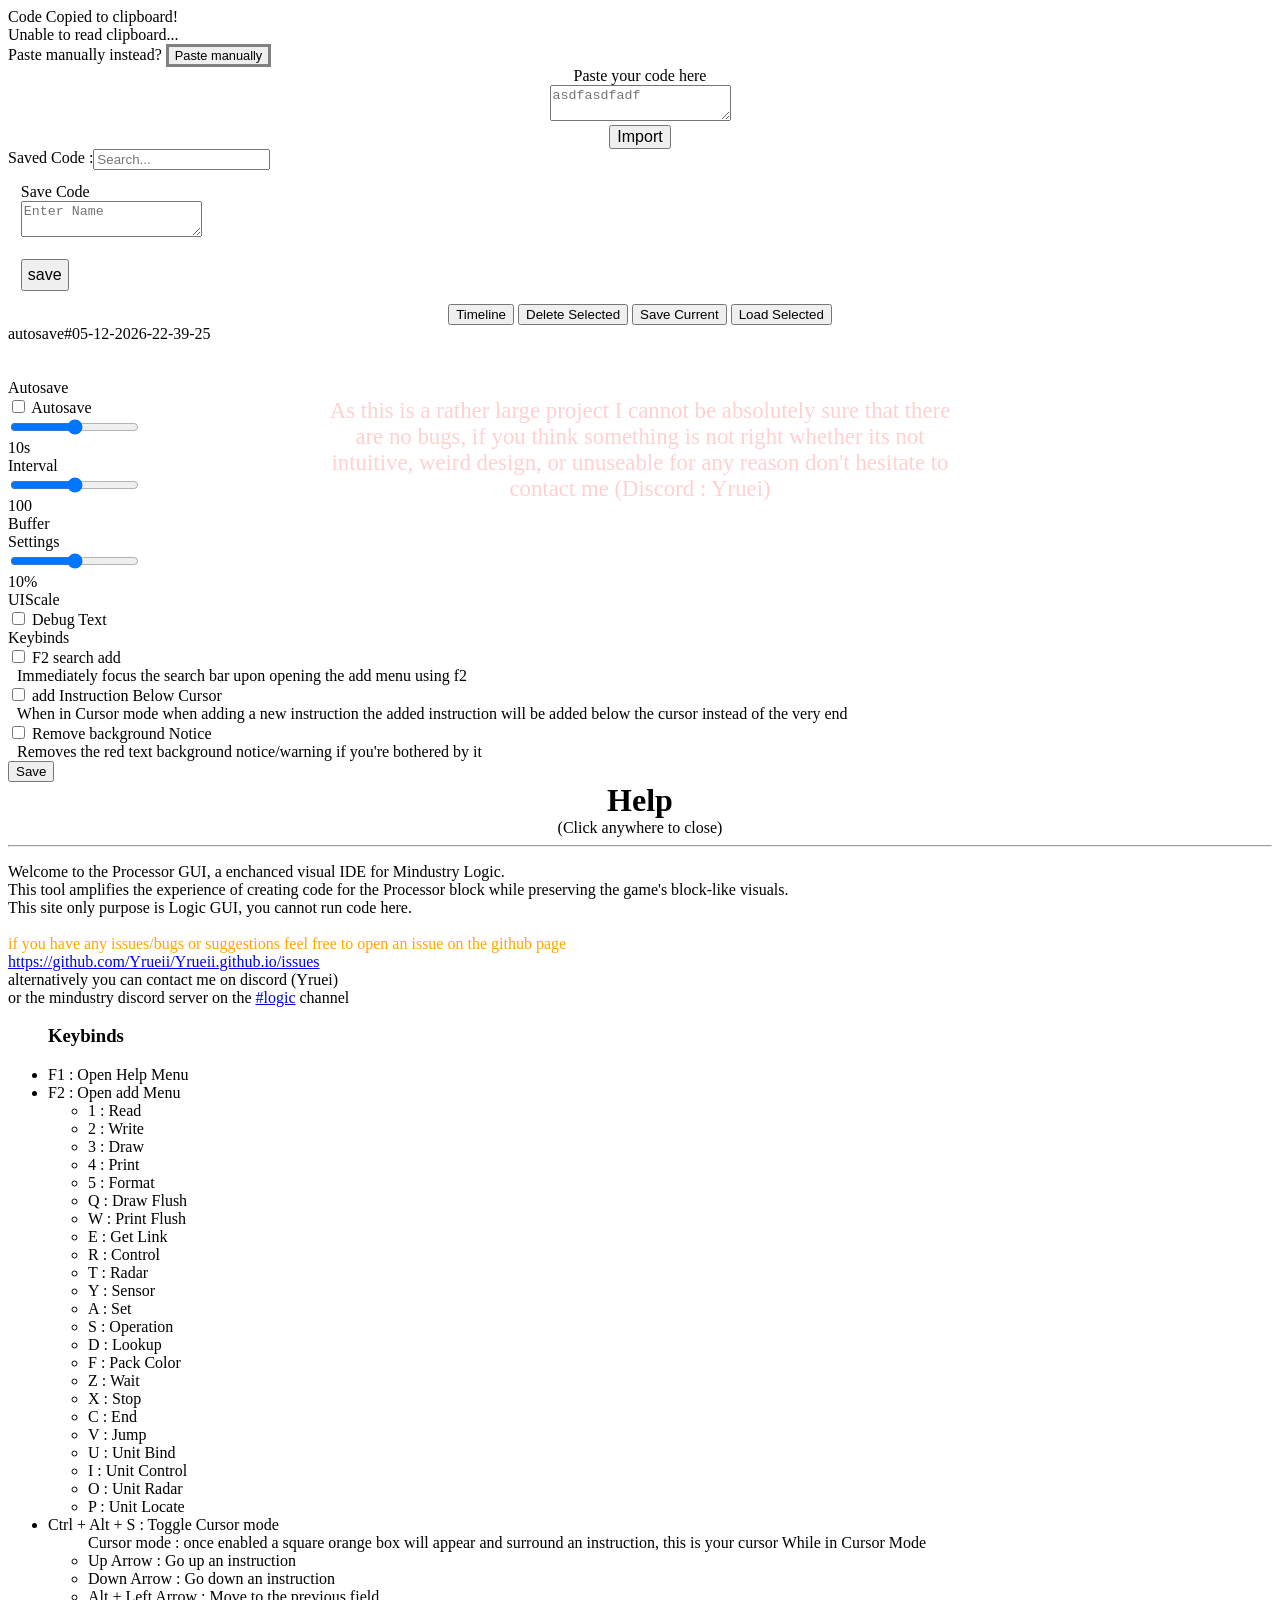
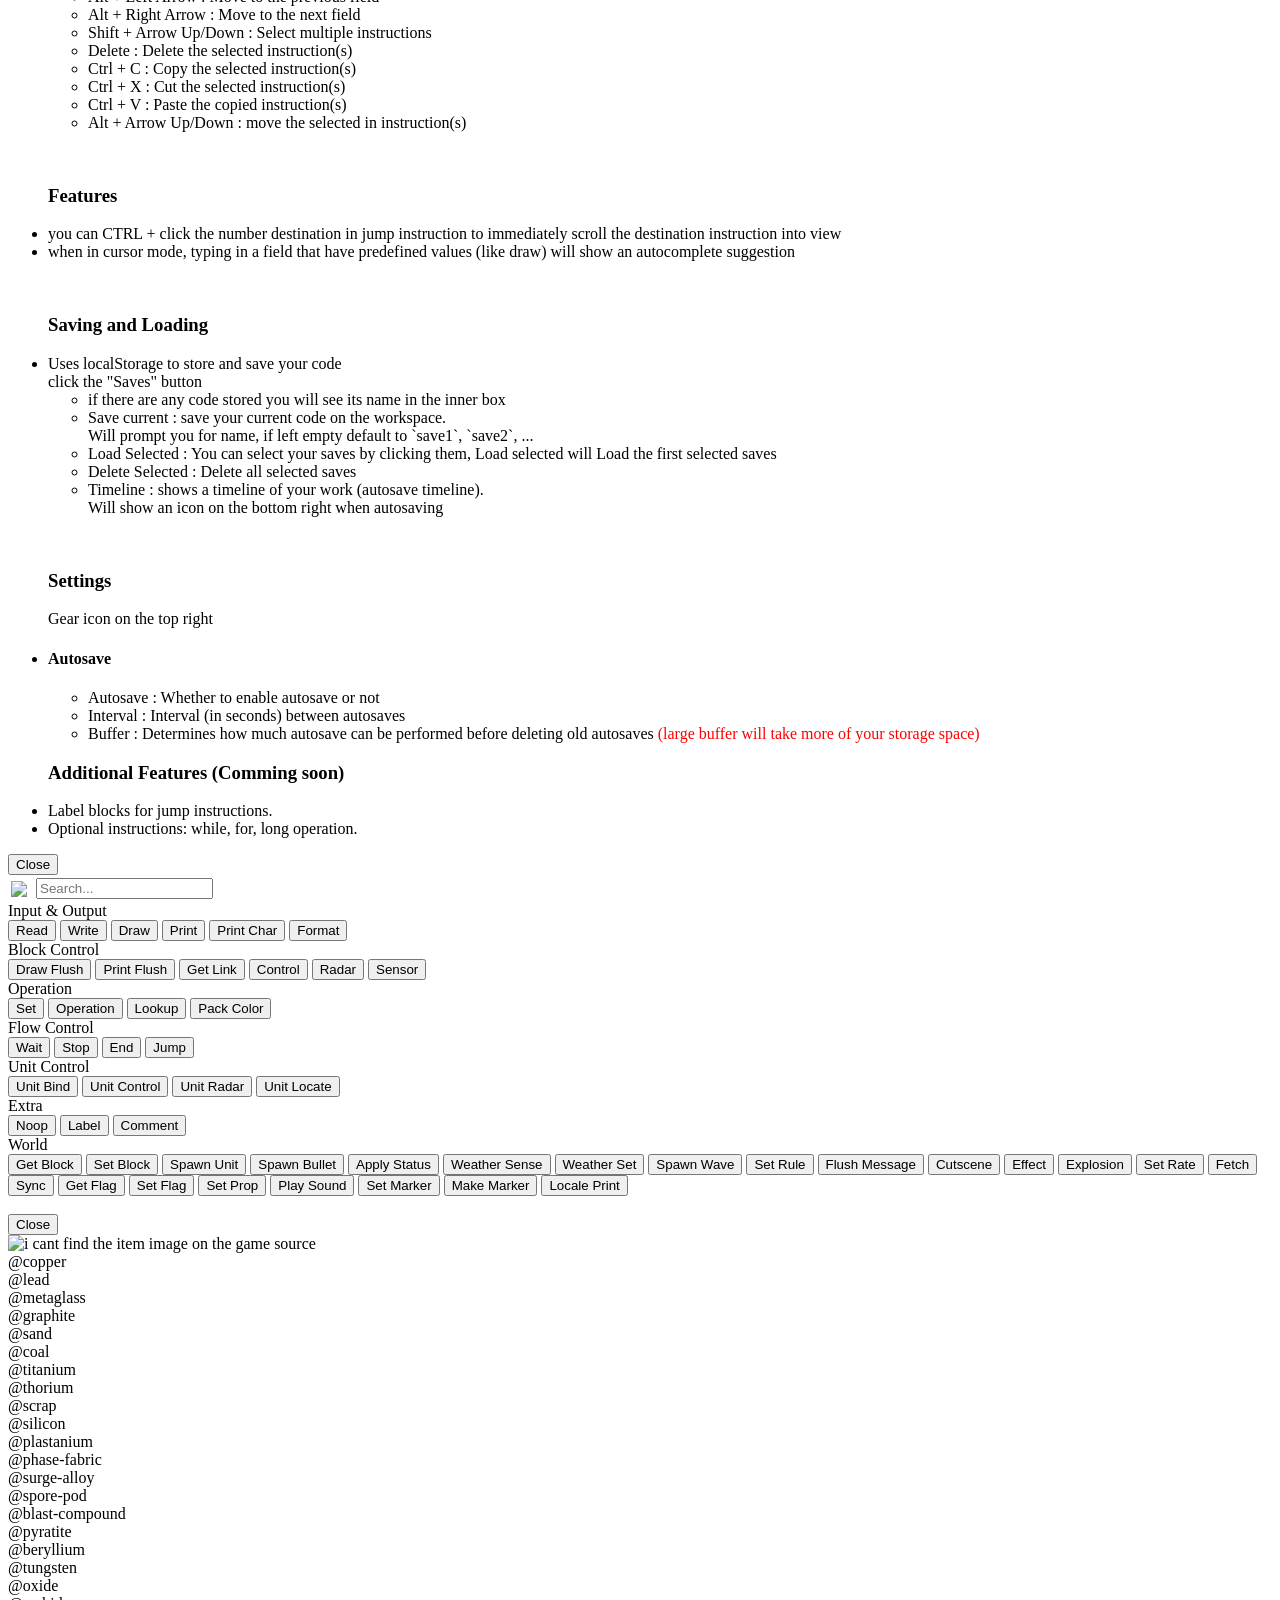
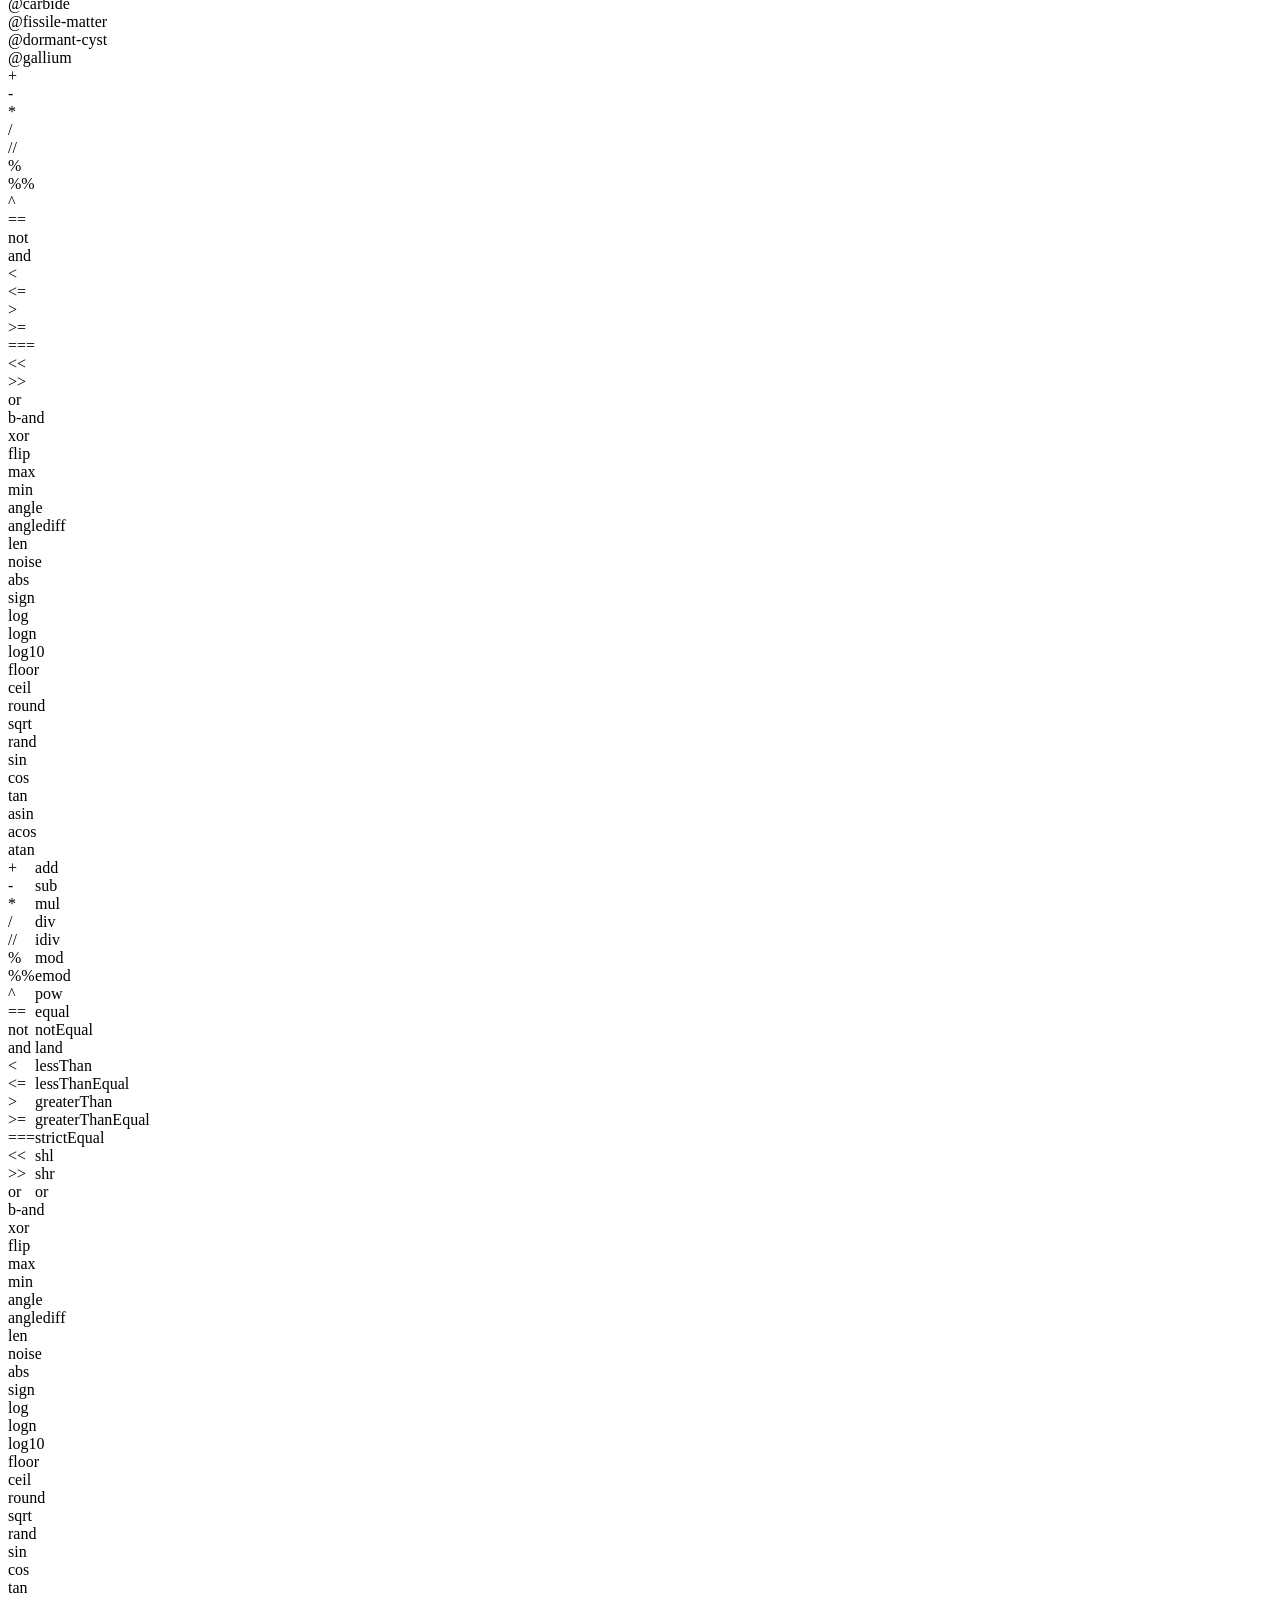
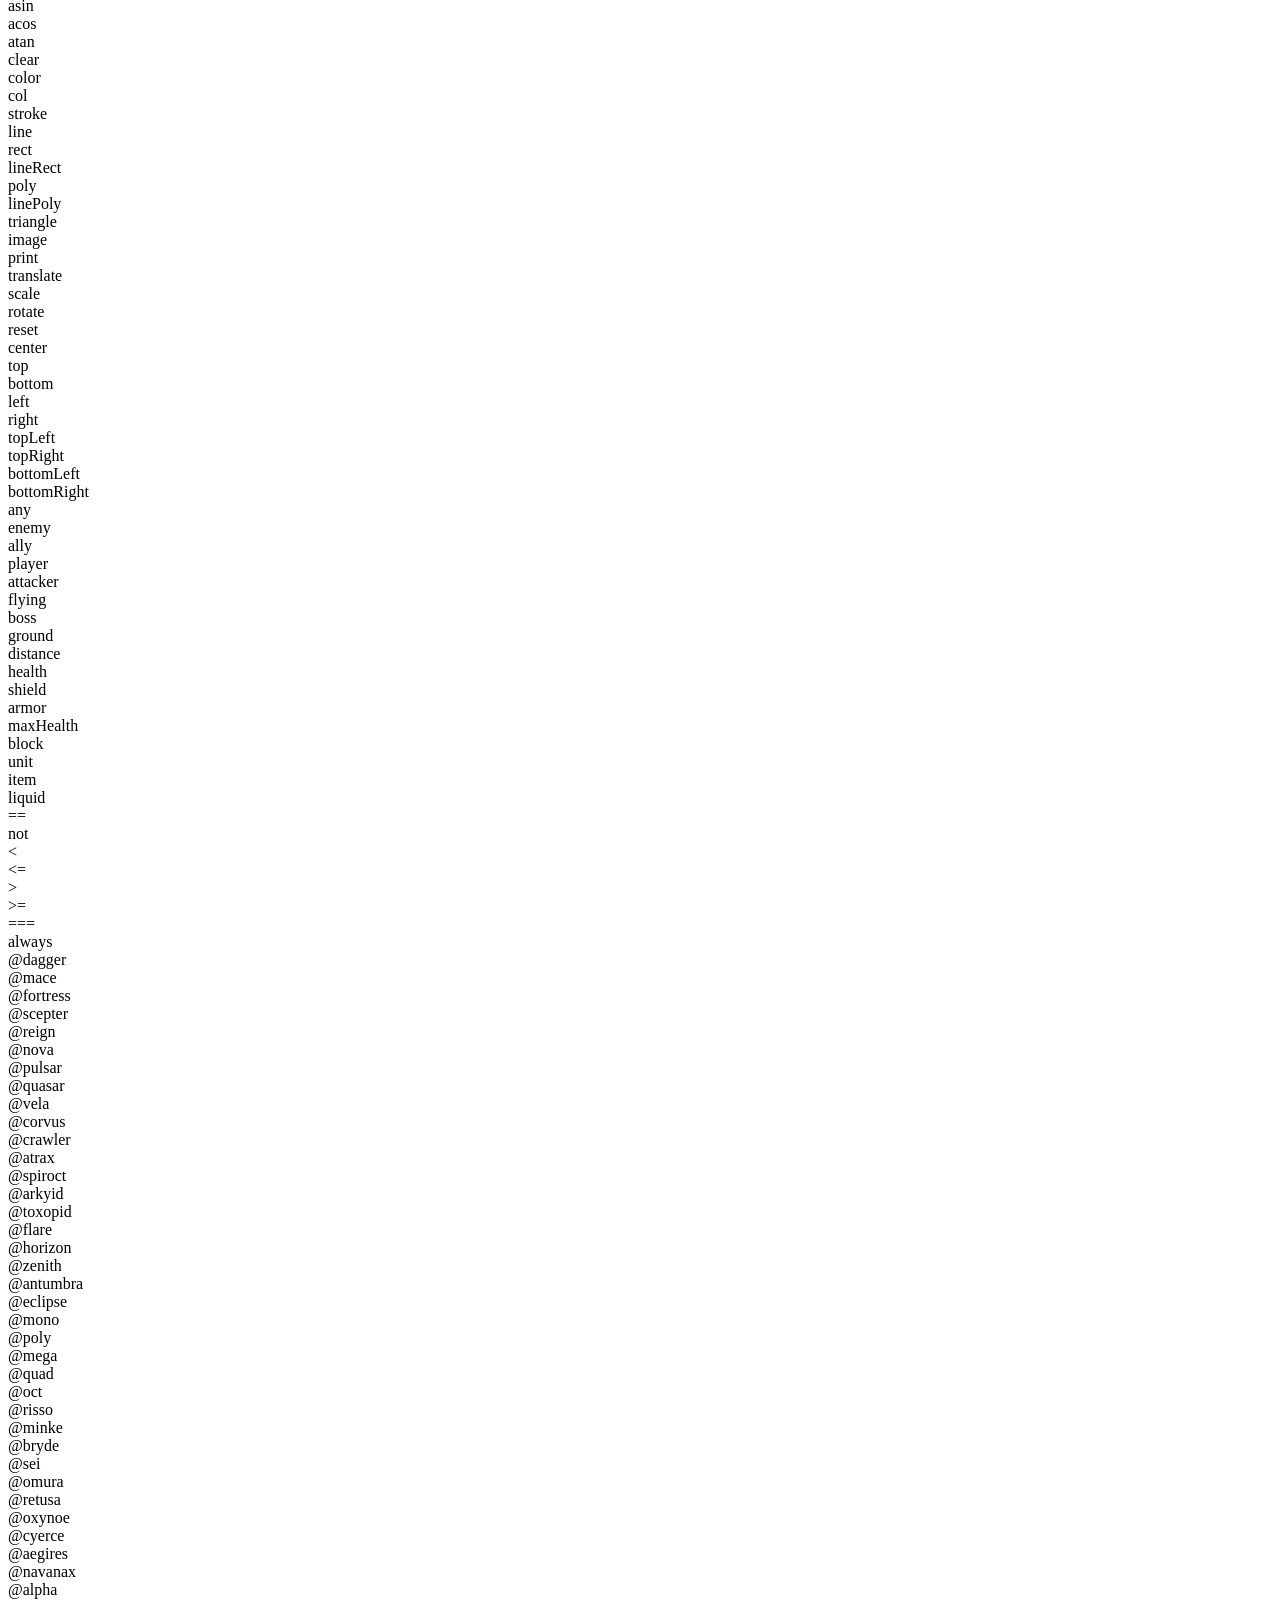
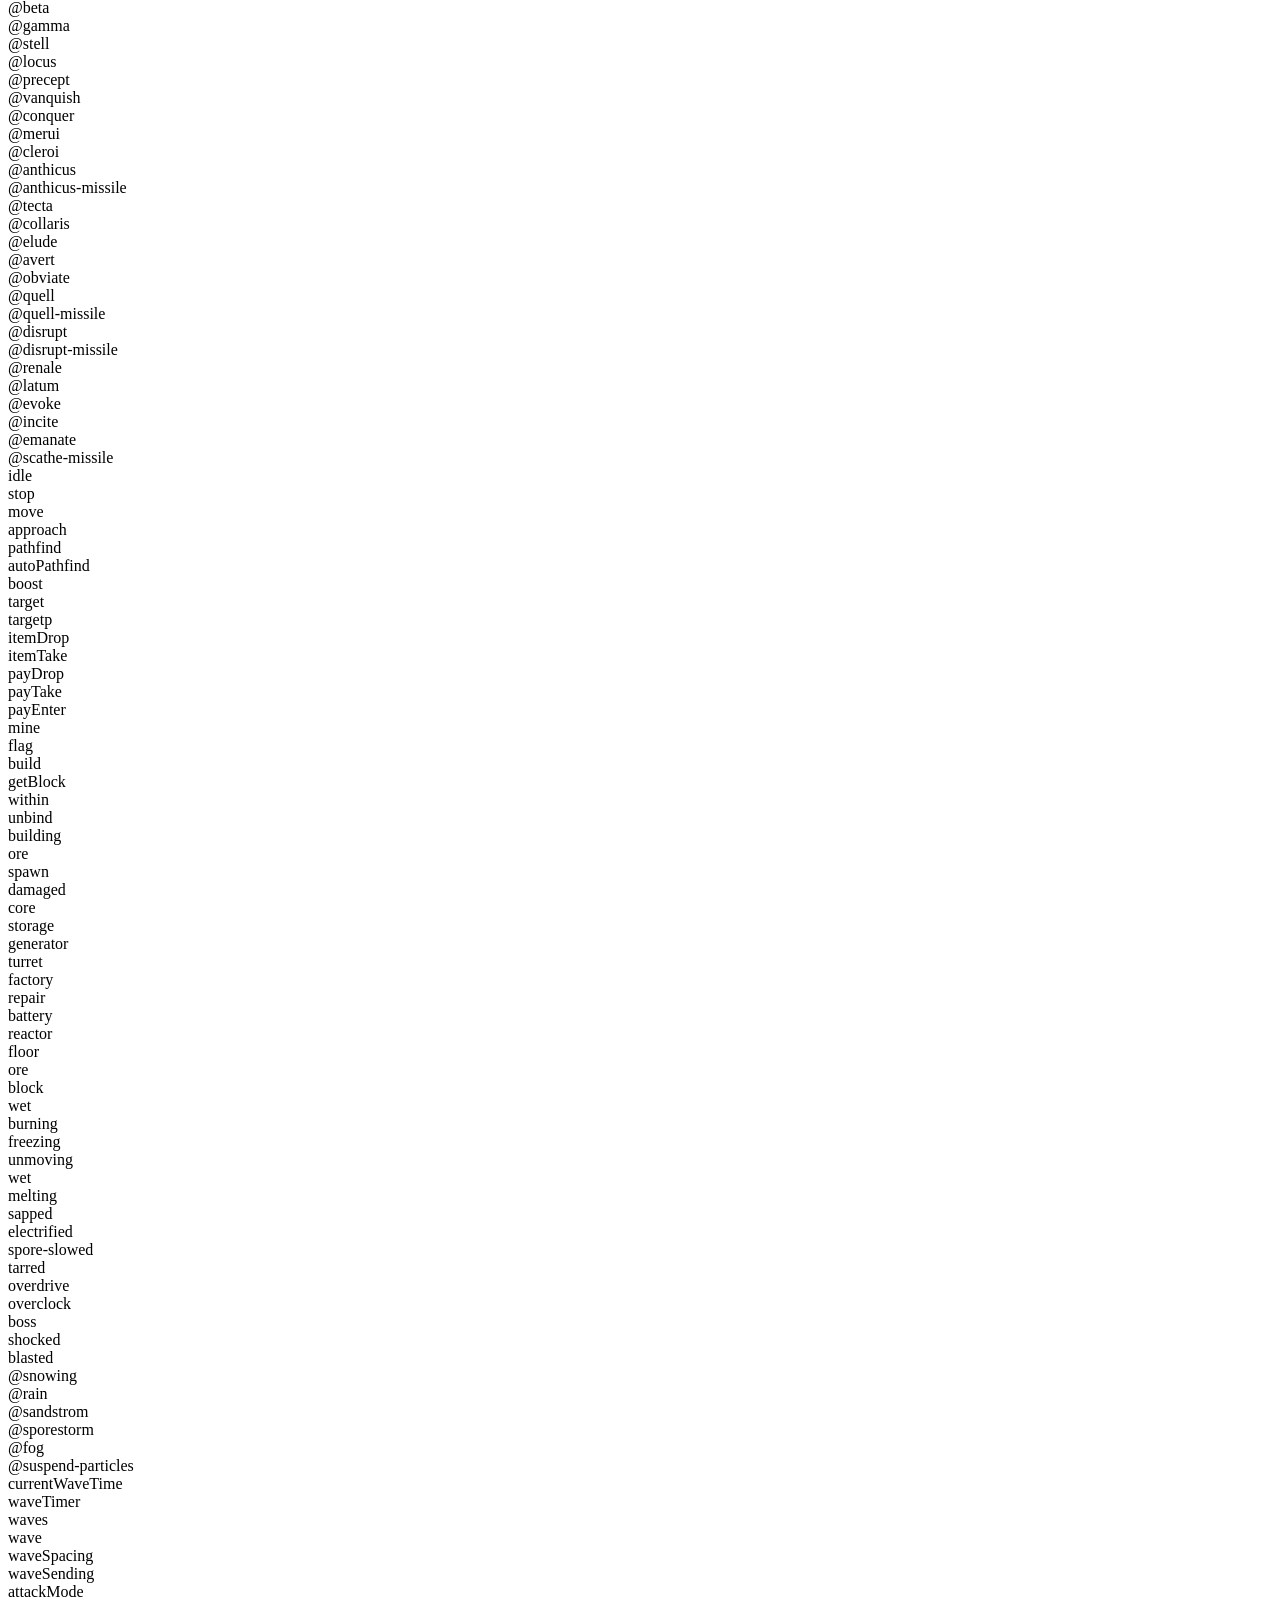
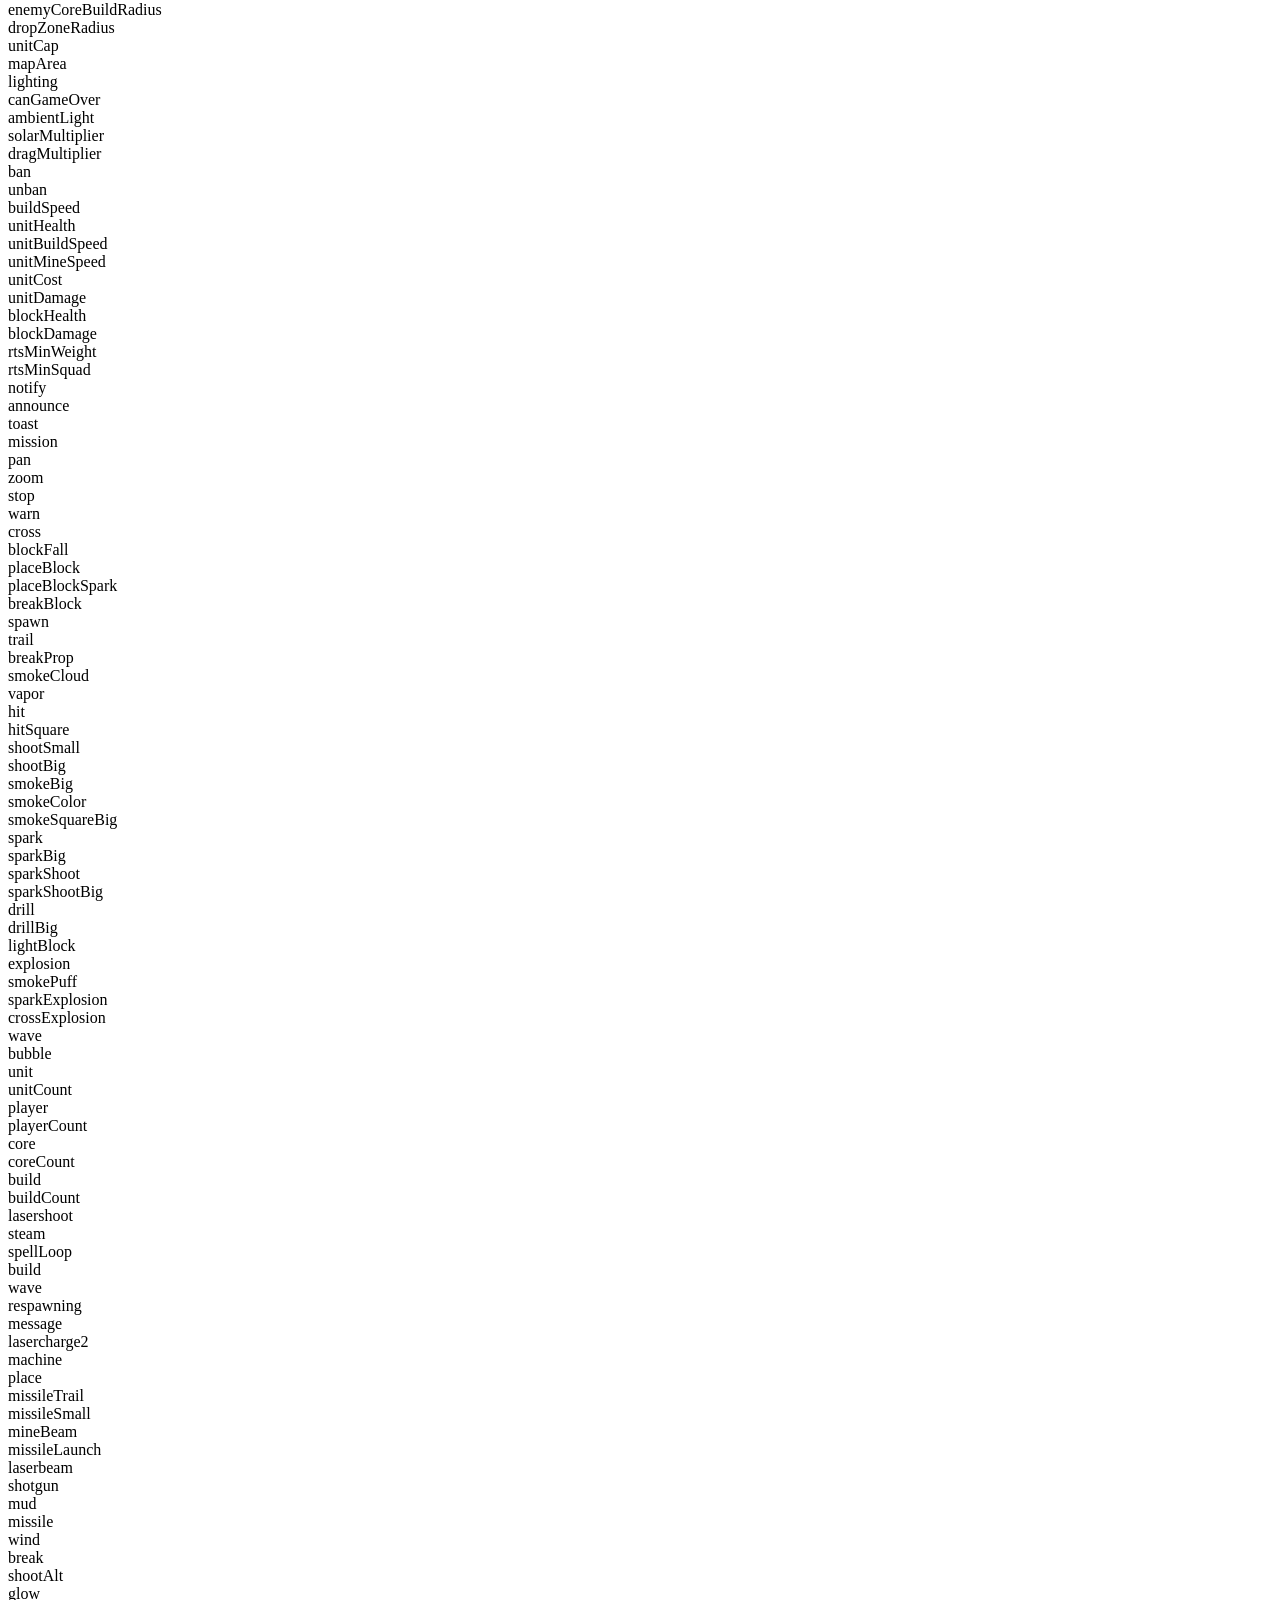
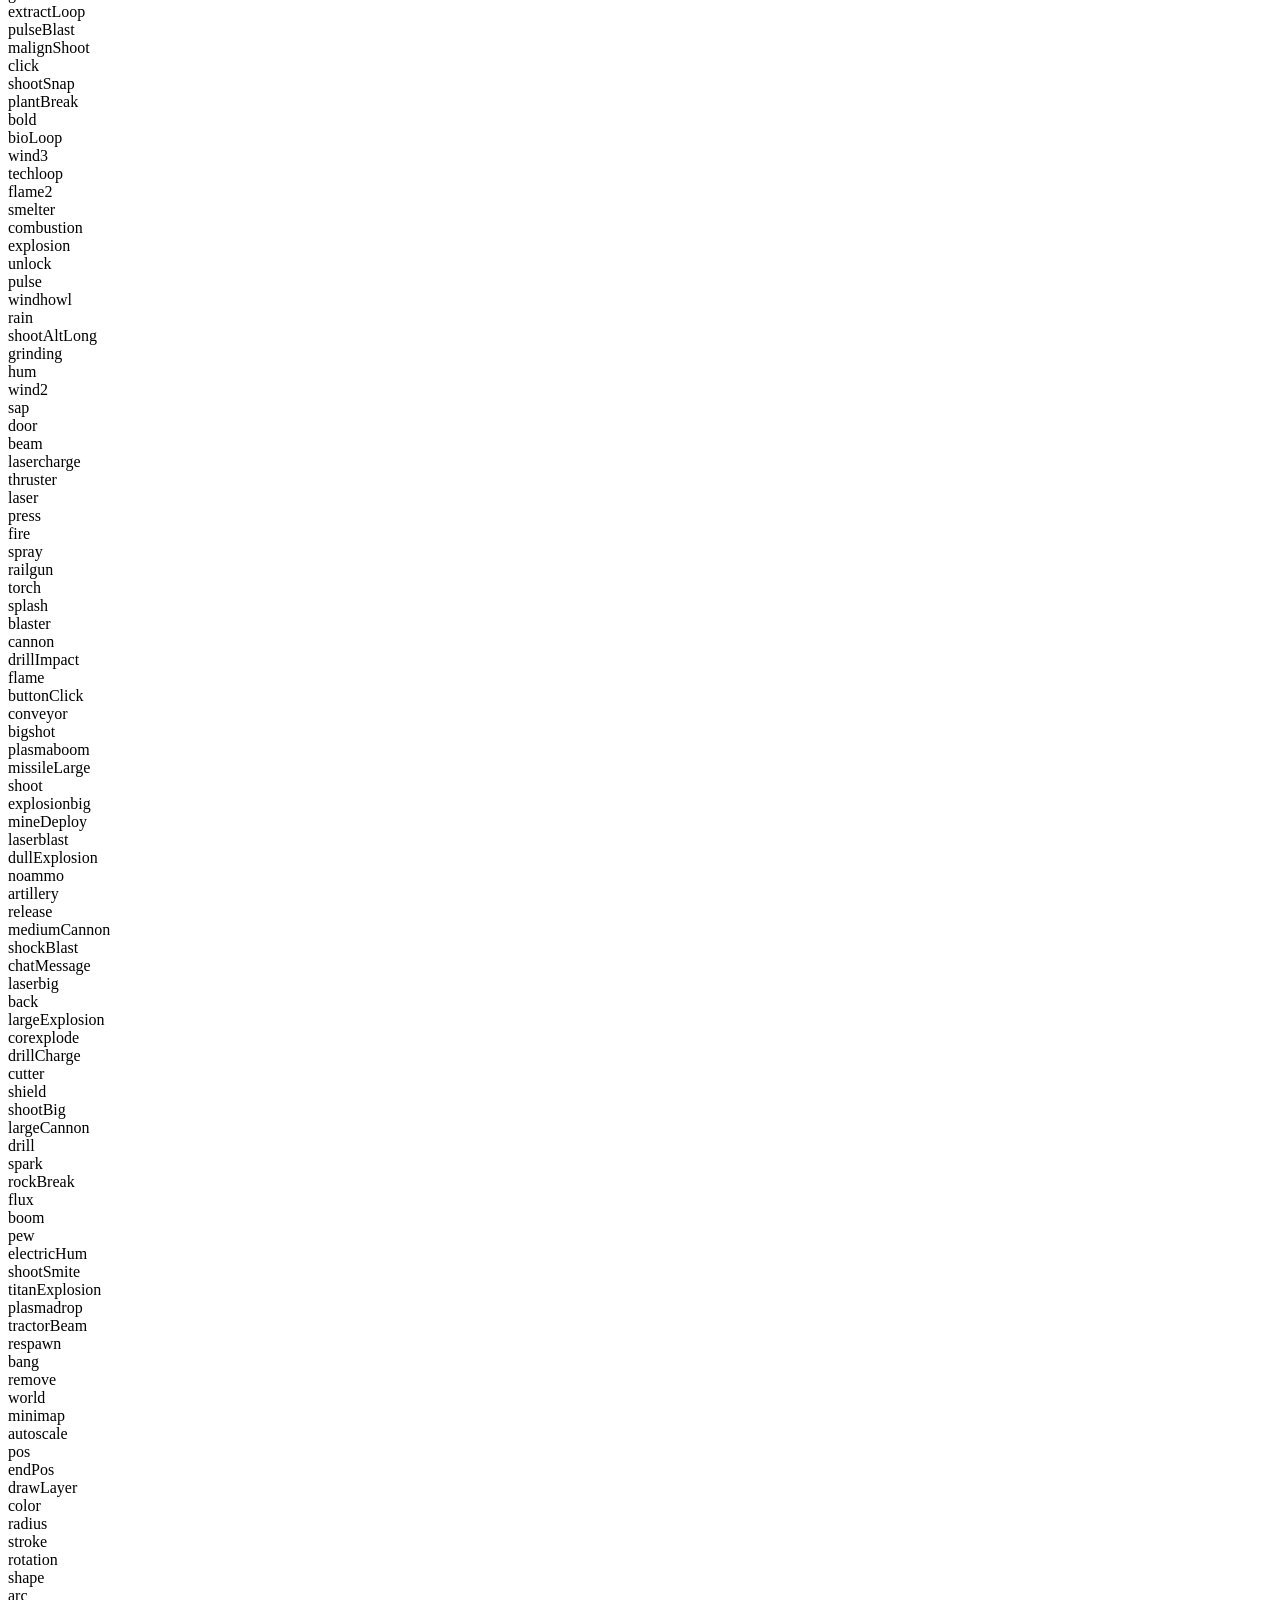
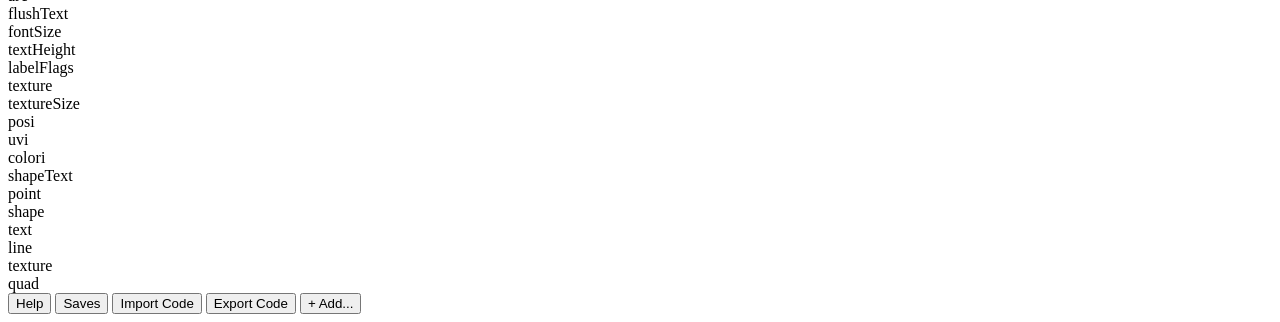
==== MlogDocs/ProcessorUI/index.html @ 4ac67f49 "Move loading logic to load.js" ====
<!DOCTYPE html>
<html lang="en" spellcheck="false">
<head>
    <meta charset="UTF-8">
    <meta name="viewport" content="width=device-width, initial-scale=1">
    <meta name="description" content="Online Mlog GUI">
    <meta name="keywords" content="Mindustry logic, Mlog documentation, logic wiki, Mindustry logic wiki, Mlog wiki, Mindustry automation, Mindustry scripting, Mindustry programming, game automation, game scripting">
    <meta property="og:title" content="Mlog - Online Processor GUI">
    <meta property="og:description" content="Online Mlog GUI, a standalone and enchanced Mindustry Processor GUI/IDE online">
    <meta property="og:image" content="https://yrueii.github.io/MlogDocs/image/micro-processor.png">
    <meta property="og:url" content="https://yrueii.github.io/MlogDocs">
    <meta property="og:type" content="website">
    <meta name="author" content="Yruei">
    <meta name="robots" content="index, follow">
    <title>Mlog GUI</title>
    <link rel="stylesheet" href="../../root.css">
    <link rel="stylesheet" href="styles.css">
    <link rel="icon" href="../image/micro-processor.png" type="image/png">
    <script defer src="scripts/load.js"></script>
    <script defer src="script.js"></script>
</head>
<body>
    <!-- FIX lag where adding a new elements using js causes the page to freeze, (happens when there are hunderds of instruction), potential causes : it repaints the whole page -->
    <!-- TODO extra optional instruction; while; for; long operation; -->
    <div id="debugMenu" style="display: none;">
        <div id="debugText" style="color: white; position: fixed; top: 0px; left: 1px; z-index: 10;">
            debug text
        </div>
        <div id="debugText2" style="color: white; position: fixed; top: 15px; left: 1px; z-index: 10;">
            debug text
        </div>
        <div id="debugText3" style="color: white; position: fixed; top: 30px; left: 1px; z-index: 10;">
            debug text
        </div>
        <div id="debugText4" style="color: white; position: fixed; top: 45px; left: 1px; z-index: 10;">
            debug text
        </div>
        <div id="debugText5" style="color: white; position: fixed; top: 60px; left: 1px; z-index: 10;">
            debug text
        </div>
        <div id="debugText6" style="color: white; position: fixed; top: 75px; left: 1px; z-index: 10;">
            debug text
        </div>
        <div id="debugText7" style="color: white; position: fixed; top: 90px; left: 1px; z-index: 10;">
            debug text
        </div>
        <div id="debugText8" style="color: white; position: fixed; top: 105px; left: 1px; z-index: 10;">
            debug text
        </div>
        <div id="debugText9" style="color: white; position: fixed; top: 120px; left: 1px; z-index: 10;">
            debug text
        </div>
    </div>
    <div id="notice" style="position: fixed; color: rgba(255, 0, 0, 0.185); font-size: calc(10px + 1vw); text-align: center; user-select: none; overflow-wrap: break-word; top: 50%;left: 50%;transform: translate(-50%, -50%);">
        As this is a rather large project I cannot be absolutely sure
        that there are no bugs, if you think something is not right
        whether its not intuitive, weird design, or unuseable for any reason
        don't hesitate to contact me (Discord : Yruei)
    </div>
    <div class="alert alertShow" id="alert">
        Code Copied to clipboard!
    </div>
    <div class="alert alertShow" id="alert1">
        Unable to read clipboard...
        <br>
        Paste manually instead? <button class="button" id="pasteManually" onclick="openPasteMenu()" style="font-size: 0.8em; border: 3px gray solid;">Paste manually</button>
    </div>
    <div id="pasteMenu" class="menu" onclick="closePasteMenu(1,event)" >
        <div class="pasteMenu" style="text-align: center;">
            <span>Paste your code here <br></span>
            <textarea contenteditable="true" class="pasteBox" placeholder="asdfasdfadf" id="pasteBox"></textarea> <br>
            <button class="button" id="pasteManually" onclick="importCode(1)" style="font-size: 1em;">Import</button>
        </div>
    </div>
    <div id="loadingAlert" class="menu" style="display: block;">
        <div class="loading">
            Loading.... 
            <br>
            Please Wait...
            <div class="loadingSub">
                This should be faster the second time you open this
            </div>
        </div>
    </div>
    <div id="saveMenu" class="menu" onclick="closeSaveMenu(1,event)">
        <div class="saveMenu">
            <div style="display: flex; flex-direction: row;">
                <div>
                    <span>Saved Code : </span>
                </div>
                <div>
                    <input type="text" id="searchBar" class="searchBox" placeholder="Search...">
                </div>
            </div>
            <div id="saveList" class="saveList">
            </div>
            <div id="name" class="menu" onclick="closeNameMenu(1,event)">
                <div class="saveMenu" style="padding: 1vw;">
                    <div>Save Code</div>
                    <textarea name="Name" id="Name" placeholder="Enter Name" class="nameBox"></textarea><br><br>
                    <button class="button" id="Save" onclick="saveCurrent()" style="font-size: 1em; padding: 5px;">save</button>
                </div>
            </div>
            <div style="text-align: center;">
                <button class="button smallButton" id="saveCurrent" onclick="openTimelineMenu()">Timeline</button>
                <button class="button smallButton" id="deleteSelected" onclick="deleteSelected()">Delete Selected</button>
                <button class="button smallButton" id="saveCurrent" onclick="openNameMenu()">Save Current</button>
                <button class="button smallButton" id="loadSelected" onclick="loadSelected()">Load Selected</button>
            </div>
        </div>
    </div>
    <div id="timeline" class="menu" onclick="closeTimelineMenu(1,event)">
        <div id="timelineList" class="saveList timelineList">
        </div>
    </div>
    <div id="autosaveIcon" class="Icon autosaveIcon">
        <img src="image/save.png" alt="" draggable="false">
    </div>
    <div id="settingIcon" class="Icon settingIcon">
        <img src="image/settings.png" alt="" onclick="openSettingMenu()" draggable="false">
    </div>
    <div id="setting" class="menu" onclick="closeSettingMenu(1,event)">
        <div class="saveMenu">
            <div>
                <div>Autosave</div>
                <div class="checkBoxContainer">
                    <input type="checkbox" id="autosave"/>
                    <label for="autosave">Autosave</label>
                </div>
                <div class="sliderContainer">
                    <input type="range" id="interval" data-suffix="s" name="slider" min="2" max="180" step="1" oninput="updateSettingValue(this)">
                    <div class="value">10s</div>
                    <div class="name">Interval</div>
                </div>
                <div class="sliderContainer">
                    <input type="range" id="buffer" data-suffix="" name="slider" min="10" max="500" step="1" oninput="updateSettingValue(this)">
                    <div class="value">100</div>
                    <div class="name">Buffer</div>
                </div>
                <div>Settings</div>
                <div class="sliderContainer">
                    <input type="range" id="UIScale" data-suffix="%" name="slider" min="30" max="200" step="1" oninput="updateSettingValue(this)">
                    <div class="value">10%</div>
                    <div class="name">UIScale</div>
                </div>
                <div class="checkBoxContainer">
                    <input type="checkbox" id="showDebug"/>
                    <label for="showDebug">Debug Text</label>
                </div>
                <div>Keybinds</div>
                <div class="checkBoxContainer">
                    <input type="checkbox" id="focusAddSearchBar"/>
                    <label for="customCheckbox">F2 search add</label>
                    <div class="tooltip-container" onclick="toggleTooltip(this)">
                        <img src="image/info.svg" alt="" style="margin-left: 5px; height: 100%;">
                        <span class="tooltip">Immediately focus the search bar upon opening the add menu using f2</span>
                    </div>
                </div>
                <div class="checkBoxContainer">
                    <input type="checkbox" id="addInstructionBelowCursor"/>
                    <label for="customCheckbox">add Instruction Below Cursor</label>
                    <div class="tooltip-container" onclick="toggleTooltip(this)">
                        <img src="image/info.svg" alt="" style="margin-left: 5px; height: 100%;">
                        <span class="tooltip">When in Cursor mode when adding a new instruction the added instruction will be added below the cursor instead of the very end</span>
                    </div>
                </div>
                <div class="checkBoxContainer">
                    <input type="checkbox" id="removeNotice"/>
                    <label for="customCheckbox">Remove background Notice</label>
                    <div class="tooltip-container" onclick="toggleTooltip(this)">
                        <img src="image/info.svg" alt="" style="margin-left: 5px; height: 100%;">
                        <span class="tooltip">Removes the red text background notice/warning if you're bothered by it</span>
                    </div>
                </div>
                <button class="button smallButton" id="saveCurrent" onclick="saveSettings()">Save</button>
            </div>
        </div>
    </div>
    <div id="helpMenu" class="menu" onclick="closeHelpWizard()">
        <div class="helpContent">
            <div style="text-align: center;">
                <h1 style="margin: 0;">Help</h1>
                (Click anywhere to close)
                <hr>
            </div>
            <p>
                Welcome to the Processor GUI, a enchanced visual IDE for Mindustry Logic. 
                <br>
                This tool amplifies the experience of creating code for the Processor block while preserving the game's block-like visuals.
                <br>This site only purpose is Logic GUI, you cannot run code here.
                <br>
                <br><span style="color: orange;">if you have any issues/bugs or suggestions feel free to open an issue on the github page</span>
                <br><a href="https://github.com/Yrueii/Yrueii.github.io/issues" target="_blank">https://github.com/Yrueii/Yrueii.github.io/issues</a>
                <br>alternatively you can contact me on discord (Yruei)
                <br>or the mindustry discord server on the <a href="https://discord.com/channels/391020510269669376/742769933926269069" target="_blank">#logic</a> channel
            </p>
            <ul>
                <h3>Keybinds</h3>
                <li>F1 : Open Help Menu</li>
                <li>F2 : Open add Menu</li>
                    <ul>
                        <li>1 : Read</li>
                        <li>2 : Write</li>
                        <li>3 : Draw</li>
                        <li>4 : Print</li>
                        <li>5 : Format</li>
                        <li>Q : Draw Flush</li>
                        <li>W : Print Flush</li>
                        <li>E : Get Link</li>
                        <li>R : Control</li>
                        <li>T : Radar</li>
                        <li>Y : Sensor</li>
                        <li>A : Set</li>
                        <li>S : Operation</li>
                        <li>D : Lookup</li>
                        <li>F : Pack Color</li>
                        <li>Z : Wait</li>
                        <li>X : Stop</li>
                        <li>C : End</li>
                        <li>V : Jump</li>
                        <li>U : Unit Bind</li>
                        <li>I : Unit Control</li>
                        <li>O : Unit Radar</li>
                        <li>P : Unit Locate</li>
                    </ul>
                <li>Ctrl + Alt + S : Toggle Cursor mode</li>
                <ul>
                    Cursor mode : once enabled a square orange box will appear and surround an instruction, this is your cursor
                    While in Cursor Mode 
                    <li>Up Arrow : Go up an instruction </li>
                    <li>Down Arrow : Go down an instruction</li>
                    <li>Alt + Left Arrow : Move to the previous field</li>
                    <li>Alt +  Right Arrow : Move to the next field</li>
                    <li>Shift + Arrow Up/Down : Select multiple instructions</li>
                    <li>Delete : Delete the selected instruction(s)</li>
                    <li>Ctrl + C : Copy the selected instruction(s)</li>
                    <li>Ctrl + X : Cut the selected instruction(s)</li>
                    <li>Ctrl + V : Paste the copied instruction(s)</li>
                    <li>Alt + Arrow Up/Down : move the selected in instruction(s)</li>
                </ul>
            </ul>
            <br>
            <ul>
                <h3>Features</h3>
                <li>you can CTRL + click the number destination in jump instruction to immediately scroll the destination instruction into view</li>
                <li>when in cursor mode, typing in a field that have predefined values (like draw) will show an autocomplete suggestion</li>
            </ul>
            <!-- <ul>
            <h3>Instructions</h3>
            <li>Use arrow keys to navigate through instructions.</li>
            <li>Press Tab to cycle through fields on the selected instruction.</li>
            <li>Use drag and drop to move instructions.</li>
            <li>Press Delete to remove the selected instruction.</li>
            <li>Press Enter to add a new instruction below the selected one.</li>
            </ul> -->
            <br>
            <ul>
                <h3>Saving and Loading</h3>
                <li>Uses localStorage to store and save your code</li>
                click the "Saves" button
                <ul>
                    <li>if there are any code stored you will see its name in the inner box</li>
                    <li>Save current : save your current code on the workspace.</li>
                    Will prompt you for name, if left empty default to `save1`, `save2`, ...
                    <li>Load Selected : You can select your saves by clicking them, Load selected will Load the first selected saves</li>
                    <li>Delete Selected : Delete all selected saves</li>
                    <li>Timeline : shows a timeline of your work (autosave timeline).</li>
                    Will show an icon on the bottom right when autosaving
                </ul>
            </ul>
            <br>
            <ul>
                <h3>Settings</h3>
                Gear icon on the top right
                <li><h4>Autosave</h4></li>
                <ul>
                    <li>Autosave : Whether to enable autosave or not</li>
                    <li>Interval : Interval (in seconds) between autosaves</li>
                    <li>Buffer : Determines how much autosave can be performed before deleting old autosaves
                        <span style="color: red;">(large buffer will take more of your storage space)</span>
                    </li>
                </ul>
            </ul>
            <ul>
                <h3>Additional Features (Comming soon)</h3>
                <li>Label blocks for jump instructions.</li>
                <li>Optional instructions: while, for, long operation.</li>
            </ul>
            <button class="closeMenuBtn" onclick="closeHelpWizard()"">Close</button>
        </div>
    </div>
    <div id="wizardMenu" class="menu" onclick="closeWizard(1,event)"">
        <div class="AddMenu">
            <!-- <h2>Add</h2> -->
            <div style="width: 100%; display: flex; align-items: center; margin: 3px;">
                <img src="image/search.png" style="width: 25px;"><input type="text" id="addSearchBar" class="searchBox addSearchBox" placeholder="Search...">
            </div>
            <div class="addButtons">
                <div class="wizard-title">Input & Output<div class="line"></div></div>
                <div class="iNo gridButton">
                    <button class="addItems">Read</button>
                    <button class="addItems">Write</button>
                    <button class="addItems">Draw</button>
                    <button class="addItems">Print</button>
                    <button class="addItems">Print Char</button>
                    <button class="addItems">Format</button>
                </div>
                <div class="wizard-title">Block Control<div class="line"></div></div>
                <div class="blockControl gridButton">
                    <button class="addItems">Draw Flush</button>
                    <button class="addItems">Print Flush</button>
                    <button class="addItems">Get Link</button>
                    <button class="addItems">Control</button>
                    <button class="addItems">Radar</button>
                    <button class="addItems">Sensor</button>
                </div>
                <div class="wizard-title">Operation<div class="line"></div></div>
                <div class="operation gridButton">
                    <button class="addItems">Set</button>
                    <button class="addItems">Operation</button>
                    <button class="addItems">Lookup</button>
                    <button class="addItems">Pack Color</button>
                </div>
                <div class="wizard-title">Flow Control<div class="line"></div></div>
                <div class="flowControl gridButton">
                    <button class="addItems">Wait</button>
                    <button class="addItems">Stop</button>
                    <button class="addItems">End</button>
                    <button class="addItems">Jump</button>
                </div>
                <div class="wizard-title">Unit Control<div class="line"></div></div>
                <div class="unitControl gridButton">
                    <button class="addItems">Unit Bind</button>
                    <button class="addItems">Unit Control</button>
                    <button class="addItems">Unit Radar</button>
                    <button class="addItems">Unit Locate</button>
                </div>
                <div class="wizard-title">Extra<div class="line"></div></div>
                <div class="extra gridButton">
                    <button class="addItems">Noop</button>
                    <button class="addItems">Label</button>
                    <button class="addItems">Comment</button>
                </div>
                <div class="wizard-title">World<div class="line"></div></div>
                <div class="world gridButton">
                    <button class="addItems">Get Block</button>
                    <button class="addItems">Set Block</button>
                    <button class="addItems">Spawn Unit</button>
                    <button class="addItems">Spawn Bullet</button>
                    <button class="addItems">Apply Status</button>
                    <button class="addItems">Weather Sense</button>
                    <button class="addItems">Weather Set</button>
                    <button class="addItems">Spawn Wave</button>
                    <button class="addItems">Set Rule</button>
                    <button class="addItems">Flush Message</button>
                    <button class="addItems">Cutscene</button>
                    <button class="addItems">Effect</button>
                    <button class="addItems">Explosion</button>
                    <button class="addItems">Set Rate</button>
                    <button class="addItems">Fetch</button>
                    <button class="addItems">Sync</button>
                    <button class="addItems">Get Flag</button>
                    <button class="addItems">Set Flag</button>
                    <button class="addItems">Set Prop</button>
                    <button class="addItems">Play Sound</button>
                    <button class="addItems">Set Marker</button>
                    <button class="addItems">Make Marker</button>
                    <button class="addItems">Locale Print</button>
                </div>
            </div>
            <br>
            <button class="closeMenuBtn" onclick="closeWizard()"">Close</button>
        </div>
    </div>
    <div id="popUpMenuOutside" class="menu" onclick="closeMenu(event)">
        <div id="sensorMenu" class="popUpMenu">
            <div id="sensorMenuButtons">
                <img src="image/triangle.png" onclick="subSensorMenu(1,event)" alt="i cant find the item image on the game source">
                <img src="image/liquid.png" onclick="subSensorMenu(2,event)" alt="">
                <img src="image/payloads.png" class="payloadImg" onclick="subSensorMenu(3,event)" alt="">
                <img src="image/tree.png" onclick="subSensorMenu(0,event)" alt="">
            </div>
            <div id="variables" style="display: none;">
                <!--generated by js-->
            </div>
            <div id="setProp" style="display: none;">
                <!--generated by js-->
            </div>
            <div id="items" style="display: block;">
                <div>@copper</div>
                <div>@lead</div>
                <div>@metaglass</div>
                <div>@graphite</div>
                <div>@sand</div>
                <div>@coal</div>
                <div>@titanium</div>
                <div>@thorium</div>
                <div>@scrap</div>
                <div>@silicon</div>
                <div>@plastanium</div>
                <div>@phase-fabric</div>
                <div>@surge-alloy</div>
                <div>@spore-pod</div>
                <div>@blast-compound</div>
                <div>@pyratite</div>
                <div>@beryllium</div>
                <div>@tungsten</div>
                <div>@oxide</div>
                <div>@carbide</div>
                <div>@fissile-matter</div>
                <div>@dormant-cyst</div>
                <div>@gallium</div>
            </div>
            <div id="liquids" style="display: none;">
                <div>@water</div>
                <div>@slag</div>
                <div>@oil</div>
                <div>@cryofluid</div>
                <div>@neoplasm</div>
                <div>@arkycite</div>
                <div>@ozone</div>
                <div>@hydrogen</div>
                <div>@nitrogen</div>
                <div>@cyanogen</div>
            </div>
            <div id="payloads" style="display: none;">
                <!--generated by js-->
            </div>
        </div>
        <div id="opMenu" class="popUpMenu">
            <div>+</div>
            <div>-</div>
            <div>*</div>
            <div>/</div>
            <div>//</div>
            <div>%</div>
            <div>%%</div>
            <div>^</div>
            <div>==</div>
            <div>not</div>
            <div>and</div>
            <div>&lt;</div>
            <div>&lt;=</div>
            <div>&gt;</div>
            <div>&gt;=</div>
            <div>===</div>
            <div>&lt;&lt;</div>
            <div>&gt;&gt;</div>
            <div>or</div>
            <div>b-and</div>
            <div>xor</div>
            <div>flip</div>
            <div>max</div>
            <div>min</div>
            <div>angle</div>
            <div>anglediff</div>
            <div>len</div>
            <div>noise</div>
            <div>abs</div>
            <div>sign</div>
            <div>log</div>
            <div>logn</div>
            <div>log10</div>
            <div>floor</div>
            <div>ceil</div>
            <div>round</div>
            <div>sqrt</div>
            <div>rand</div>
            <div>sin</div>
            <div>cos</div>
            <div>tan</div>
            <div>asin</div>
            <div>acos</div>
            <div>atan</div>
        </div>
        <div id="opSuggestion" class="popUpMenu">
            <!-- 
            <div style = "display: flex;"> <div>+</div>    |    <div>add</div>             </div>
            <div style = "display: flex;"> <div>-</div>    |    <div>sub</div>             </div>
            <div style = "display: flex;"> <div>*</div>    |    <div>mul</div>             </div>
            <div style = "display: flex;"> <div>/</div>    |    <div>div</div>             </div>
            <div style = "display: flex;"> <div>//</div>   |    <div>idiv</div>            </div>
            <div style = "display: flex;"> <div>%</div>    |    <div>mod</div>             </div>
            <div style = "display: flex;"> <div>%%</div>   |    <div>emod</div>             </div>
            <div style = "display: flex;"> <div>^</div>    |    <div>pow</div>             </div>
            <div style = "display: flex;"> <div>==</div>   |    <div>equal</div>           </div>
            <div style = "display: flex;"> <div>not</div>  |    <div>notEqual</div>        </div>
            <div style = "display: flex;"> <div>and</div>  |    <div>land</div>            </div>
            <div style = "display: flex;"> <div><</div>    |    <div>lessThan</div>        </div>
            <div style = "display: flex;"> <div><=</div>   |    <div>lessThanEqual</div>   </div>
            <div style = "display: flex;"> <div>></div>    |    <div>greaterThan</div>     </div>
            <div style = "display: flex;"> <div>>=</div>   |    <div>greaterThanEqual</div></div>
            <div style = "display: flex;"> <div>===</div>  |    <div>strictEqual</div>     </div>
            <div style = "display: flex;"> <div><<</div>   |    <div>shl</div>             </div>
            <div style = "display: flex;"> <div>>></div>   |    <div>shr</div>             </div>
            <div style = "display: flex;"> <div>or</div>   |    <div>or</div>              </div> -->
            <div style="display: flex;">
                <div style="display: flex; flex-direction: column; ">
                    <div>+</div>
                    <div>-</div>
                    <div>*</div>
                    <div>/</div>
                    <div>//</div>
                    <div>%</div>
                    <div>%%</div>
                    <div>^</div>
                    <div>==</div>
                    <div>not</div>
                    <div>and</div>
                    <div><</div>
                    <div><=</div>
                    <div>></div>
                    <div>>=</div>
                    <div>===</div>
                    <div><<</div>
                    <div>>></div>
                    <div>or</div>
                </div>
                <div style="display: flex; flex-direction: column;">
                    <div>add</div>
                    <div>sub</div>
                    <div>mul</div>
                    <div>div</div>
                    <div>idiv</div>
                    <div>mod</div>
                    <div>emod</div>
                    <div>pow</div>
                    <div>equal</div>
                    <div>notEqual</div>
                    <div>land</div>
                    <div>lessThan</div>
                    <div>lessThanEqual</div>
                    <div>greaterThan</div>
                    <div>greaterThanEqual</div>
                    <div>strictEqual</div>
                    <div>shl</div>
                    <div>shr</div>
                    <div>or</div>
                </div>
            </div>
            <div>b-and</div>   <!--<div>and</div> -->
            <div>xor</div>      
            <div>flip</div>     
            <div>max</div>      
            <div>min</div>      
            <div>angle</div>
            <div>anglediff</div>
            <div>len</div>      
            <div>noise</div>    
            <div>abs</div>      
            <div>sign</div>
            <div>log</div>      
            <div>logn</div>
            <div>log10</div>    
            <div>floor</div>    
            <div>ceil</div>     
            <div>round</div>
            <div>sqrt</div>     
            <div>rand</div>     
            <div>sin</div>      
            <div>cos</div>      
            <div>tan</div>      
            <div>asin</div>     
            <div>acos</div>     
            <div>atan</div>     
        </div>
        <div id="drawMenu" class="popUpMenu">
            <div>clear</div>
            <div id="drawColor">color</div>
            <div>col</div>
            <div>stroke</div>
            <div>line</div>
            <div>rect</div>
            <div>lineRect</div>
            <div>poly</div>
            <div>linePoly</div>
            <div>triangle</div>
            <div>image</div>
            <div>print</div>
            <div>translate</div>
            <div>scale</div>
            <div>rotate</div>
            <div>reset</div>
        </div>
        <div id="drawMenuAlign" class="popUpMenu">
            <div>center</div>
            <div>top</div>
            <div>bottom</div>
            <div>left</div>
            <div>right</div>
            <div>topLeft</div>
            <div>topRight</div>
            <div>bottomLeft</div>
            <div>bottomRight</div>
        </div>
        <div id="controlMenu" class="popUpMenu">
            <!--generated by js-->
        </div>
        <div id="radarMenuTarget" class="popUpMenu">
            <div>any</div>
            <div>enemy</div>
            <div>ally</div>
            <div>player</div>
            <div>attacker</div>
            <div>flying</div>
            <div>boss</div>
            <div>ground</div>
        </div>
        <div id="radarMenuSort" class="popUpMenu">
            <div>distance</div>
            <div>health</div>
            <div>shield</div>
            <div>armor</div>
            <div>maxHealth</div>
        </div>
        <div id="lookupMenu" class="popUpMenu">
            <div>block</div>
            <div>unit</div>
            <div>item</div>
            <div>liquid</div>
        </div>
        <div id="jumpMenu" class="popUpMenu">
            <div>==</div>
            <div>not</div>
            <div><</div>
            <div><=</div>
            <div>></div>
            <div>>=</div>
            <div>===</div>
            <div>always</div>
        </div>
        <div id="ubindMenu" class="popUpMenu">
            <div>@dagger</div>	
            <div>@mace</div>	
            <div>@fortress</div>
            <div>@scepter</div>	
            <div>@reign</div>	
            <div>@nova</div>
            <div>@pulsar</div>	
            <div>@quasar</div>	
            <div>@vela</div>
            <div>@corvus</div>	
            <div>@crawler</div>	
            <div>@atrax</div>
            <div>@spiroct</div>	
            <div>@arkyid</div>	
            <div>@toxopid</div>
            <div>@flare</div>	
            <div>@horizon</div>	
            <div>@zenith</div>
            <div>@antumbra</div>	
            <div>@eclipse</div>	
            <div>@mono</div>
            <div>@poly</div>	
            <div>@mega</div>	
            <div>@quad</div>
            <div>@oct</div>	
            <div>@risso</div>	
            <div>@minke</div>
            <div>@bryde</div>	
            <div>@sei</div>	
            <div>@omura</div>
            <div>@retusa</div>	
            <div>@oxynoe</div>	
            <div>@cyerce</div>
            <div>@aegires</div>	
            <div>@navanax</div>	
            <div>@alpha</div>
            <div>@beta</div>	
            <div>@gamma</div>	
            <div>@stell</div>
            <div>@locus</div>	
            <div>@precept</div>	
            <div>@vanquish</div>
            <div>@conquer</div>	
            <div>@merui</div>	
            <div>@cleroi</div>
            <div>@anthicus</div>	
            <div>@anthicus-missile</div>
            <div>@tecta</div>
            <div>@collaris</div>	
            <div>@elude</div>	
            <div>@avert</div>
            <div>@obviate</div>	
            <div>@quell</div>	
            <div>@quell-missile</div>
            <div>@disrupt</div>	
            <div>@disrupt-missile</div>
            <div>@renale</div>
            <div>@latum</div>	
            <div>@evoke</div>	
            <div>@incite</div>
            <div>@emanate</div>	
            <div>@scathe-missile</div>
        </div>
        <div id="ucontrolMenu" class="popUpMenu">
            <div>idle</div>
            <div>stop</div>
            <div>move</div>
            <div>approach</div> 
            <div>pathfind</div> 
            <div>autoPathfind</div>
            <div>boost</div> 
            <div>target</div> 
            <div>targetp</div> 
            <div>itemDrop</div> 
            <div>itemTake</div> 
            <div>payDrop</div>
            <div>payTake</div> 
            <div>payEnter</div>
            <div>mine</div> 
            <div>flag</div> 
            <div>build</div> 
            <div>getBlock</div> 
            <div>within</div> 
            <div>unbind</div>
        </div>
        <div id="ulocateFindMenu" class="popUpMenu">
            <div>building</div>
            <div id="ulocateOre">ore</div>
            <div>spawn</div>
            <div>damaged</div> 
        </div>
        <div id="ulocateGroupMenu" class="popUpMenu">
            <div>core</div>
            <div>storage</div>
            <div>generator</div>
            <div>turret</div>
            <div>factory</div>
            <div>repair</div>
            <div>battery</div>
            <div>reactor</div>
        </div>
        <div id="setBlockMenu" class="popUpMenu">
            <div>floor</div>
            <div id="setBlockOre">ore</div>
            <div>block</div>
        </div>
        <div id="applyStatusMenu" class="popUpMenu">
            <div>wet</div>
            <div>burning</div>
            <div>freezing</div>
            <div>unmoving</div>
            <div>wet</div>
            <div>melting</div>
            <div>sapped</div>
            <div>electrified</div>
            <div>spore-slowed</div>
            <div>tarred</div>
            <div>overdrive</div>
            <div>overclock</div>
            <div>boss</div>
            <div>shocked</div>
            <div>blasted</div>
        </div>
        <div id="weatherMenu" class="popUpMenu">
            <div>@snowing</div>
            <div>@rain</div>
            <div>@sandstrom</div>
            <div>@sporestorm</div>
            <div>@fog</div>
            <div>@suspend-particles</div>
        </div>
        <div id="setRuleMenu" class="popUpMenu">
            <div>currentWaveTime</div>
            <div>waveTimer</div>
            <div>waves</div>
            <div>wave</div>
            <div>waveSpacing</div>
            <div>waveSending</div>
            <div>attackMode</div>
            <div>enemyCoreBuildRadius</div>
            <div>dropZoneRadius</div>
            <div>unitCap</div>
            <div>mapArea</div>
            <div>lighting</div>
            <div>canGameOver</div>
            <div>ambientLight</div>
            <div>solarMultiplier</div>
            <div>dragMultiplier</div>
            <div>ban</div>
            <div>unban</div>
            <div>buildSpeed</div>
            <div>unitHealth</div>
            <div>unitBuildSpeed</div>
            <div>unitMineSpeed</div>
            <div>unitCost</div>
            <div>unitDamage</div>
            <div>blockHealth</div>
            <div>blockDamage</div>
            <div>rtsMinWeight</div>
            <div>rtsMinSquad</div>
        </div>
        <div id="flushMessageMenu" class="popUpMenu">
            <div>notify</div>
            <div>announce</div>
            <div>toast</div>
            <div>mission</div>
        </div>
        <div id="cutsceneMenu" class="popUpMenu">
            <div>pan</div>
            <div>zoom</div>
            <div>stop</div>
        </div>
        <div id="effectMenu" class="popUpMenu">
            <div>warn</div>
            <div>cross</div>
            <div>blockFall</div>
            <div>placeBlock</div>
            <div>placeBlockSpark</div>
            <div>breakBlock</div>
            <div>spawn</div>
            <div>trail</div>
            <div>breakProp</div>
            <div>smokeCloud</div>
            <div>vapor</div>
            <div>hit</div> 
            <div>hitSquare</div>
            <div>shootSmall</div>
            <div>shootBig</div>
            <div>smokeBig</div>
            <div>smokeColor</div>
            <div>smokeSquareBig</div>
            <div>spark</div>
            <div>sparkBig</div>
            <div>sparkShoot</div>
            <div>sparkShootBig</div>
            <div>drill</div>
            <div>drillBig</div>
            <div>lightBlock</div>
            <div>explosion</div>
            <div>smokePuff</div>
            <div>sparkExplosion</div>
            <div>crossExplosion</div>
            <div>wave</div>
            <div>bubble</div>
        </div>
        <div id="fetchMenu" class="popUpMenu">
            <div>unit</div>
            <div>unitCount</div>
            <div>player</div>
            <div>playerCount</div>
            <div>core</div>
            <div>coreCount</div>
            <div>build</div>
            <div>buildCount</div>
        </div>
        <div id="soundMenu" class="popUpMenu">
            <div>lasershoot</div>
            <div>steam</div>
            <div>spellLoop</div>
            <div>build</div>
            <div>wave</div>
            <div>respawning</div>
            <div>message</div>
            <div>lasercharge2</div>
            <div>machine</div>
            <div>place</div>
            <div>missileTrail</div>
            <div>missileSmall</div>
            <div>mineBeam</div>
            <div>missileLaunch</div>
            <div>laserbeam</div>
            <div>shotgun</div>
            <div>mud</div>
            <div>missile</div>
            <div>wind</div>
            <div>break</div>
            <div>shootAlt</div>
            <div>glow</div>
            <div>extractLoop</div>
            <div>pulseBlast</div>
            <div>malignShoot</div>
            <div>click</div>
            <div>shootSnap</div>
            <div>plantBreak</div>
            <div>bold</div>
            <div>bioLoop</div>
            <div>wind3</div>
            <div>techloop</div>
            <div>flame2</div>
            <div>smelter</div>
            <div>combustion</div>
            <div>explosion</div>
            <div>unlock</div>
            <div>pulse</div>
            <div>windhowl</div>
            <div>rain</div>
            <div>shootAltLong</div>
            <div>grinding</div>
            <div>hum</div>
            <div>wind2</div>
            <div>sap</div>
            <div>door</div>
            <div>beam</div>
            <div>lasercharge</div>
            <div>thruster</div>
            <div>laser</div>
            <div>press</div>
            <div>fire</div>
            <div>spray</div>
            <div>railgun</div>
            <div>torch</div>
            <div>splash</div>
            <div>blaster</div>
            <div>cannon</div>
            <div>drillImpact</div>
            <div>flame</div>
            <div>buttonClick</div>
            <div>conveyor</div>
            <div>bigshot</div>
            <div>plasmaboom</div>
            <div>missileLarge</div>
            <div>shoot</div>
            <div>explosionbig</div>
            <div>mineDeploy</div>
            <div>laserblast</div>
            <div>dullExplosion</div>
            <div>noammo</div>
            <div>artillery</div>
            <div>release</div>
            <div>mediumCannon</div>
            <div>shockBlast</div>
            <div>chatMessage</div>
            <div>laserbig</div>
            <div>back</div>
            <div>largeExplosion</div>
            <div>corexplode</div>
            <div>drillCharge</div>
            <div>cutter</div>
            <div>shield</div>
            <div>shootBig</div>
            <div>largeCannon</div>
            <div>drill</div>
            <div>spark</div>
            <div>rockBreak</div>
            <div>flux</div>
            <div>boom</div>
            <div>pew</div>
            <div>electricHum</div>
            <div>shootSmite</div>
            <div>titanExplosion</div>
            <div>plasmadrop</div>
            <div>tractorBeam</div>
            <div>respawn</div>
            <div>bang</div>
        </div>
        <div id="setMarkerMenu" class="popUpMenu">
            <div>remove</div>
            <div>world</div>
            <div>minimap</div>
            <div>autoscale</div>
            <div>pos</div>
            <div>endPos</div>
            <div>drawLayer</div>
            <div>color</div>
            <div>radius</div>
            <div>stroke</div>
            <div>rotation</div>
            <div>shape</div>
            <div>arc</div>
            <div>flushText</div>
            <div>fontSize</div>
            <div>textHeight</div>
            <div>labelFlags</div>
            <div>texture</div>
            <div>textureSize</div>
            <div>posi</div>
            <div>uvi</div>
            <div>colori</div>
        </div>
        <div id="makeMarkerMenu" class="popUpMenu">
            <div>shapeText</div>
            <div>point</div>
            <div>shape</div>
            <div>text</div>
            <div>line</div>
            <div>texture</div>
            <div>quad</div>
        </div>
        <div id="printCharMenu" class="popUpMenu">
            <!--generated by js-->
        </div>
    </div>
    <div class="placeHolder"></div>
    <!-- <div class="placementPreview"></div> -->
    <!-- debug container -->
    <!-- <div class="container">
        <div class="blockControl-container">
            <div class="block-header">
                <span>Control</span>
                <div class="controls">
                    <span id="lineNumber">1</span>
                    <span onclick="copy()">⚪</span>
                    <span onclick="Delete()">✕</span>
                </div>
            </div>
            <div class="block-content">
                <div class="code">
                    <span>set</span>
                    <span class="editable blockControl" contenteditable="true" onclick="popUpMenu(event,'controlMenu')">enabled</span>
                    <span>of</span>
                    <span class="editable blockControl" contenteditable="true">block1</span>
                    <span class="toggleableField">x</span>
                    <span class="editable blockControl toggleableField" contenteditable="true">0</span>
                    <span class="toggleableField">y</span>
                    <span class="editable blockControl toggleableField" contenteditable="true">0</span>
                    <span>to</span>
                    <span class="editable blockControl" contenteditable="true">0</span>
                </div>
            </div>
        </div>
    </div>` -->
    <div></div>
    <footer>
        <!-- <button id="addItems">Add Items</button> -->
        <button class="help" id="help" onclick="openHelpWizard()">Help</button>
        <button class="saveButton" id="saveButton" onclick="openSaveMenu()">Saves</button>
        <button class="button" id="importCode" onclick="importCode()">Import Code</button>
        <button class="exportCode" id="exportCode" onclick="exportCode()">Export Code</button>
        <button class="addItemsMenu" id="openWizard" onclick="openWizard()">+ Add...</button>
    </footer>
</body>

</html>
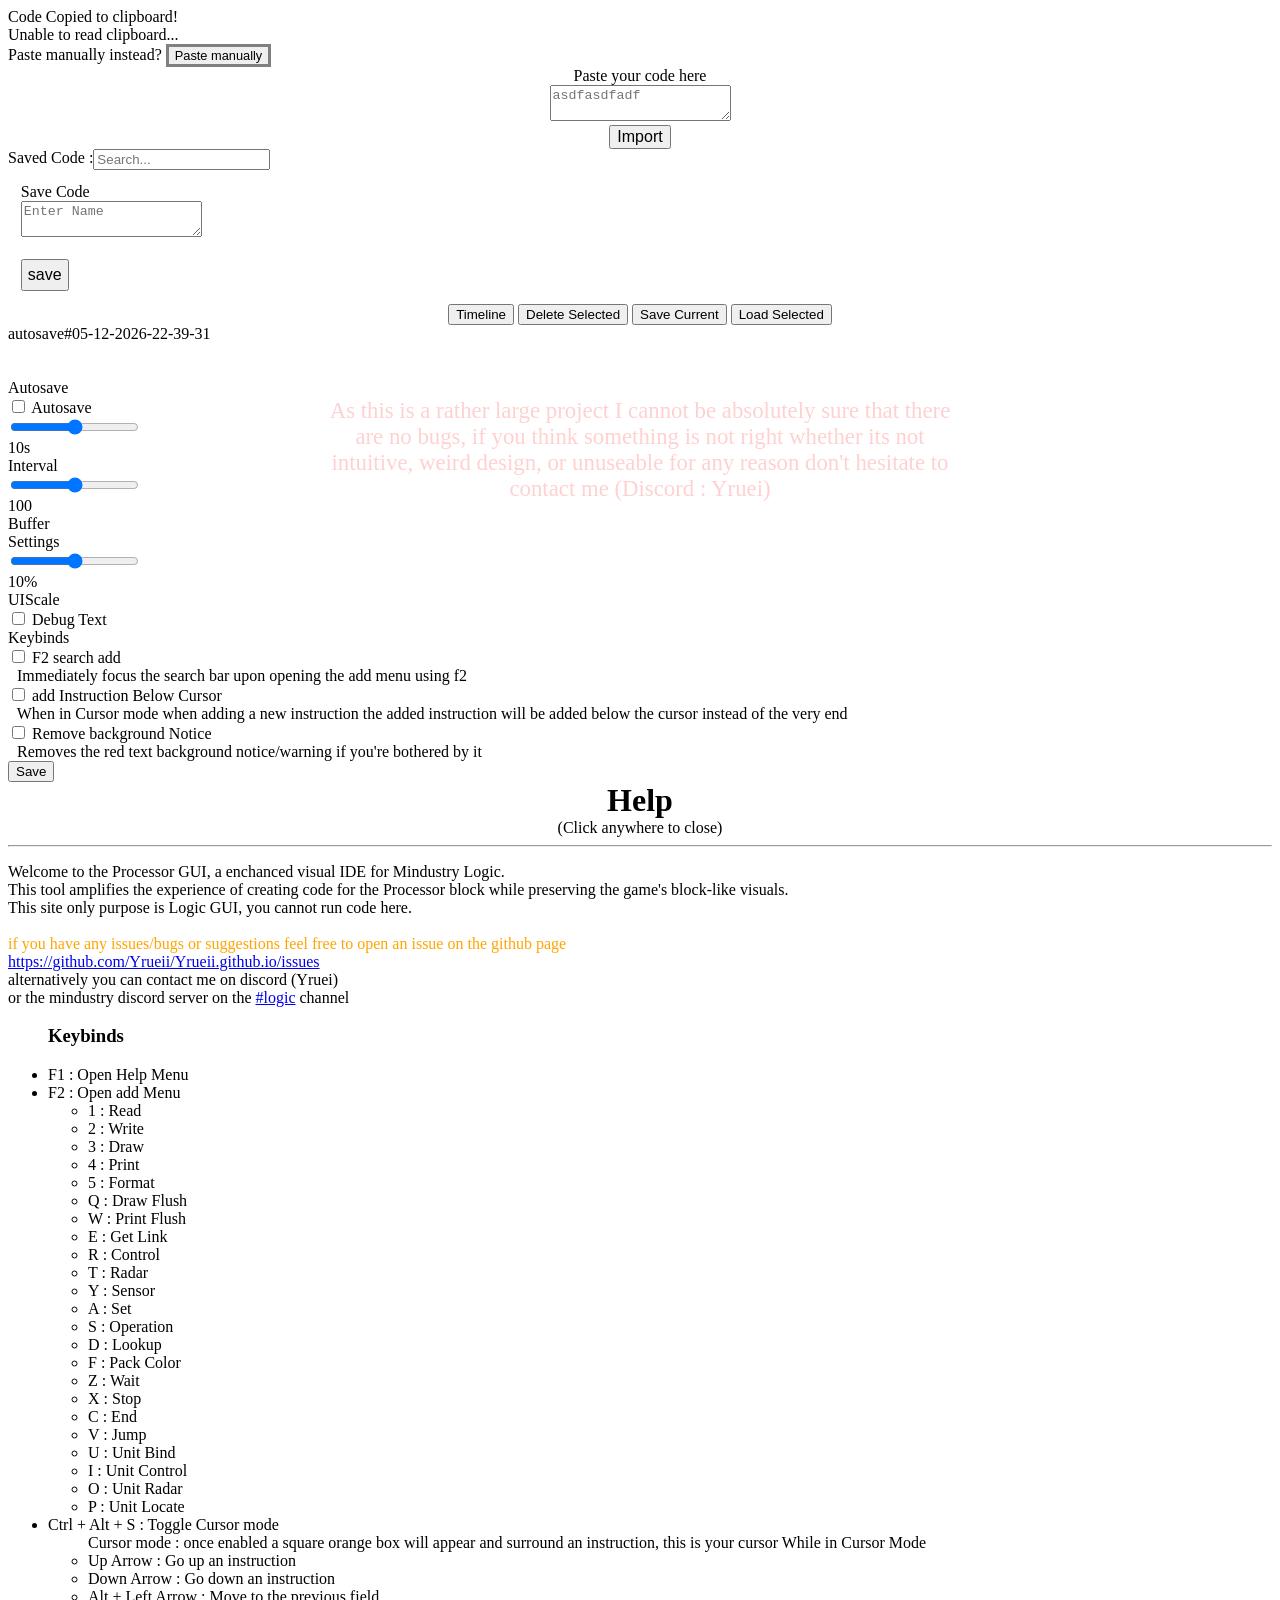
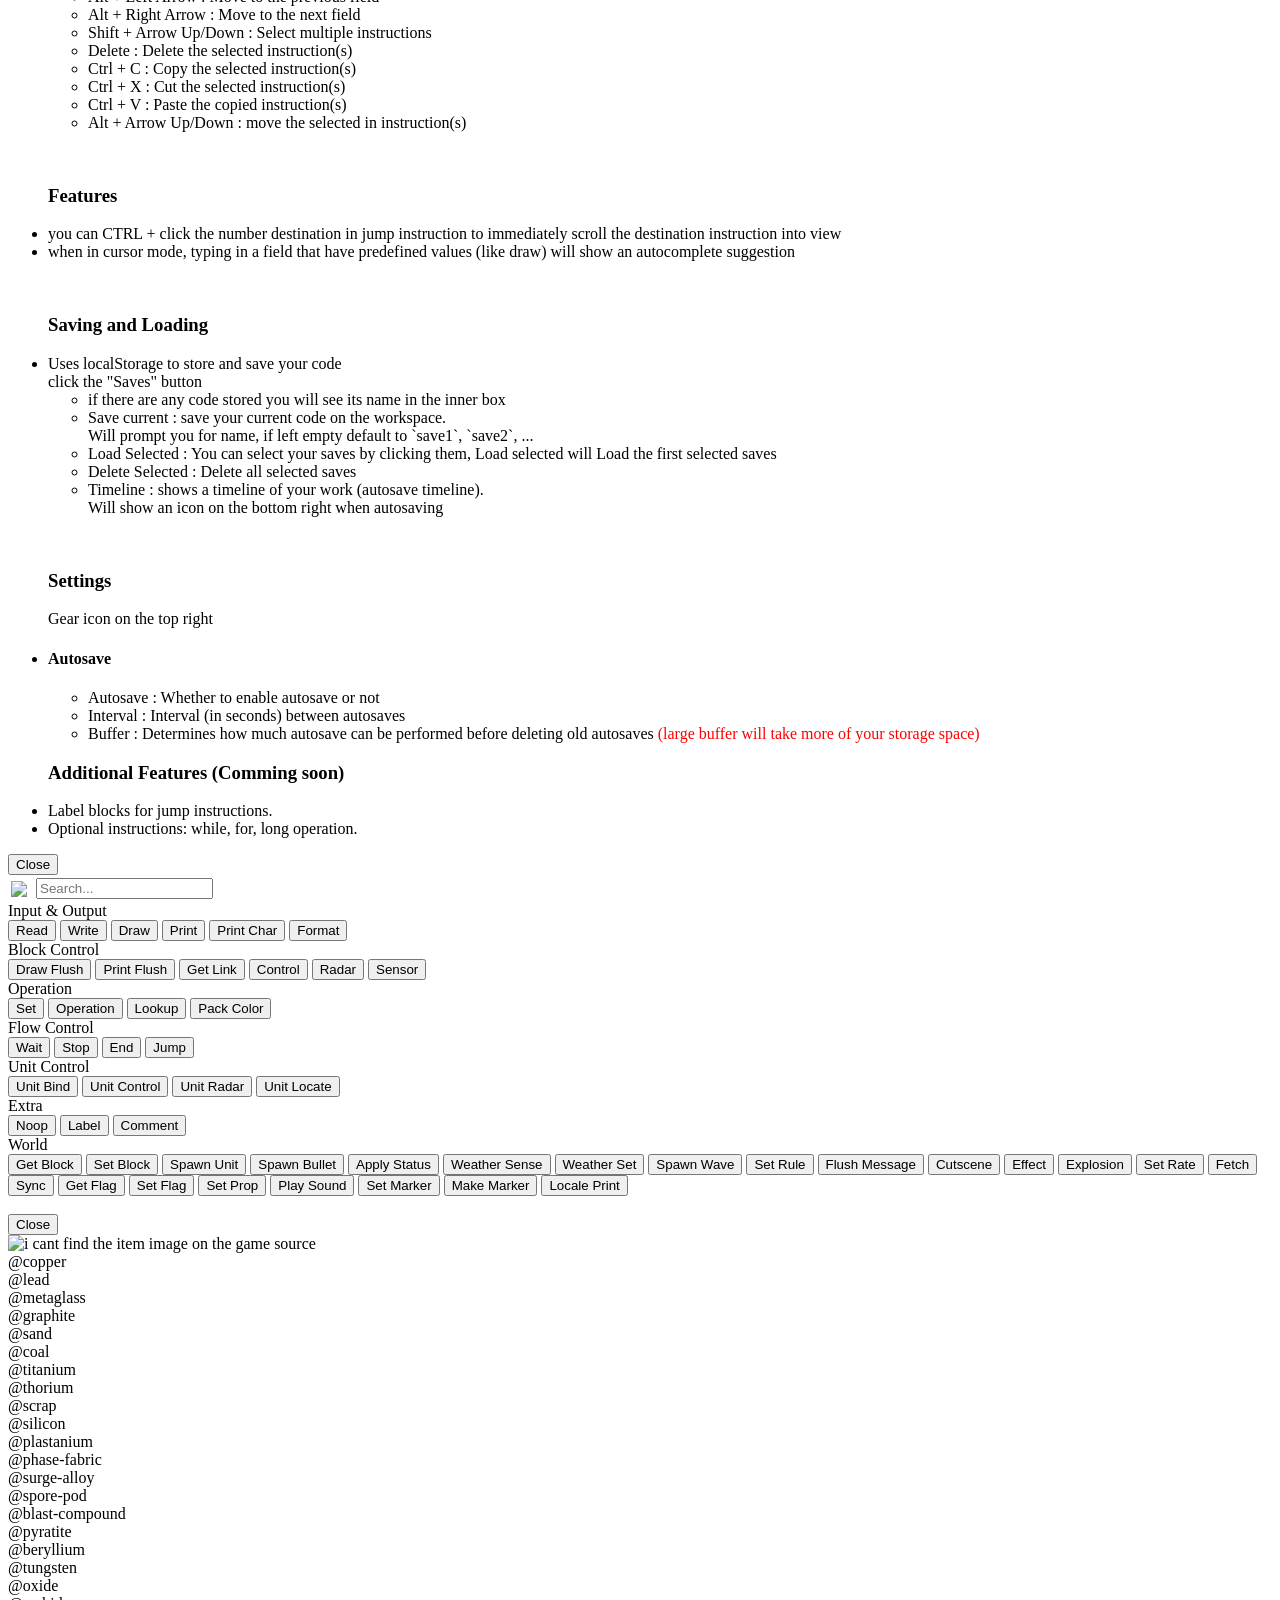
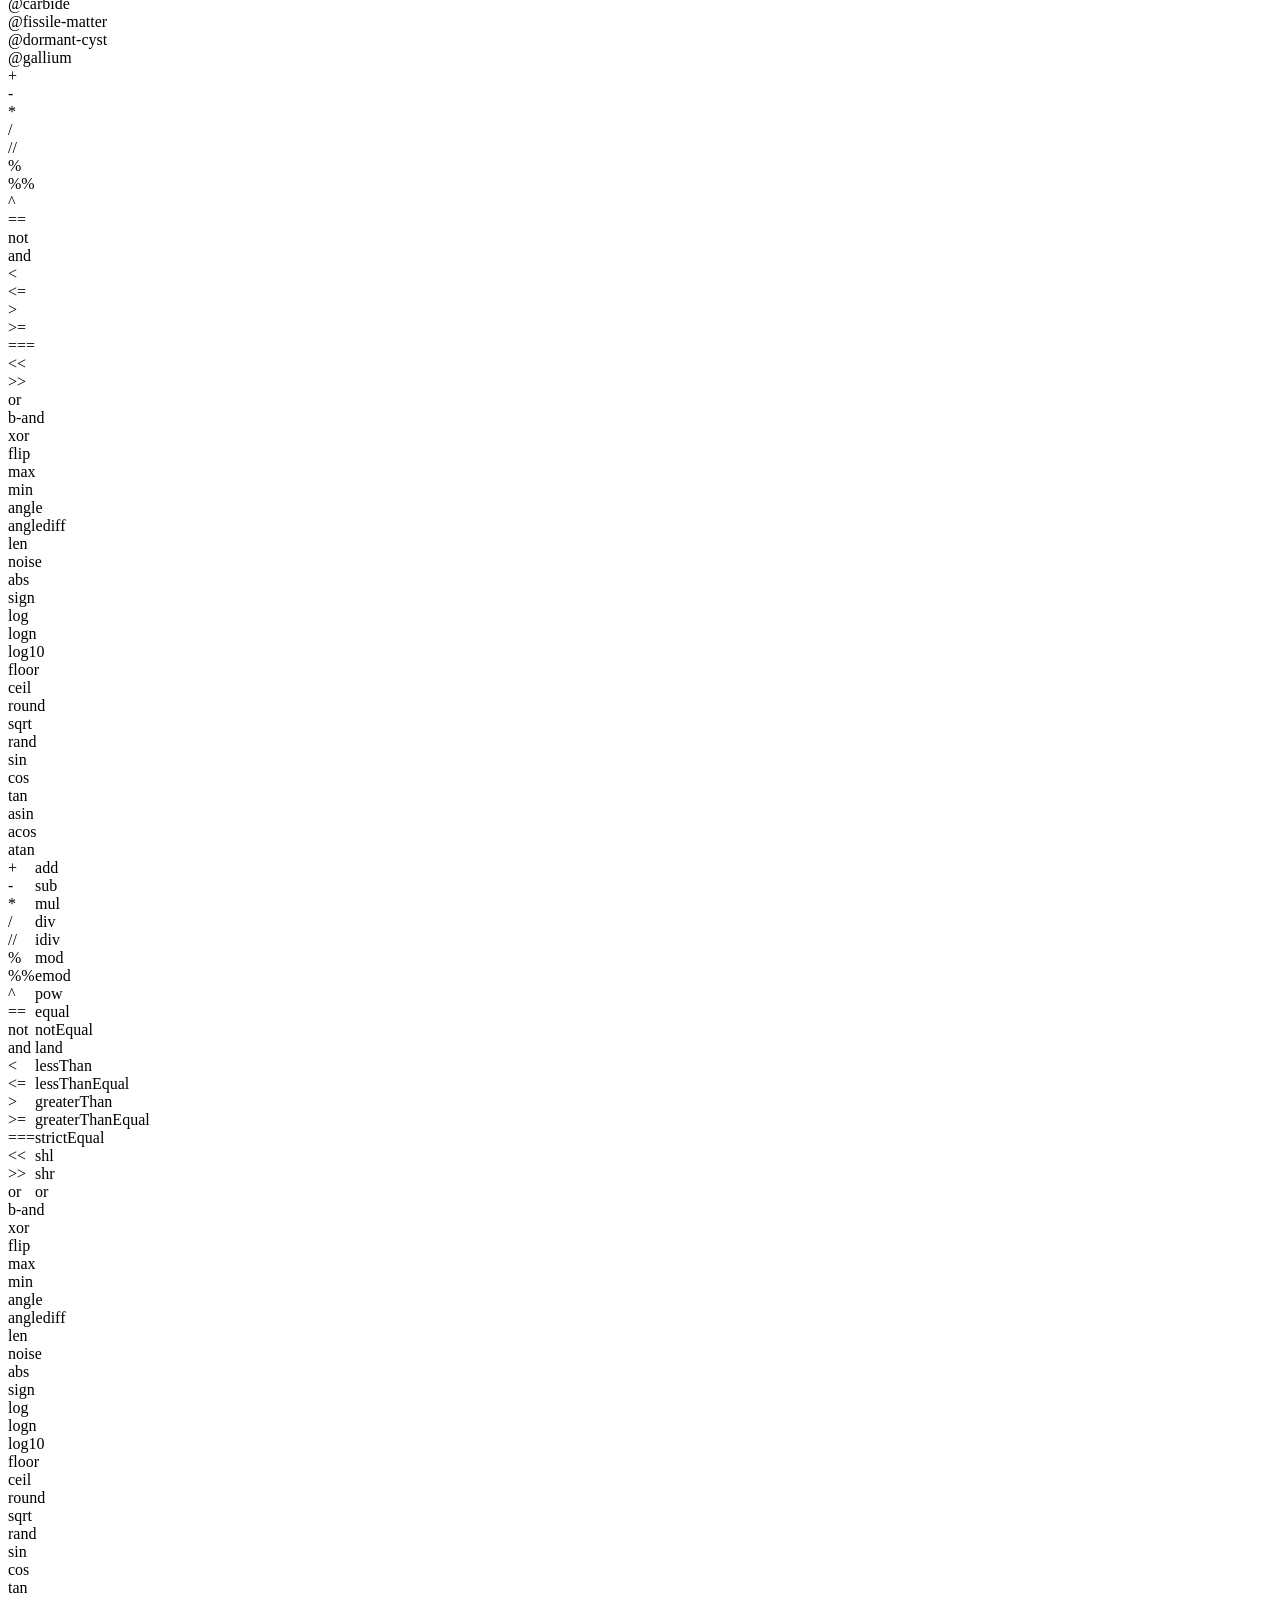
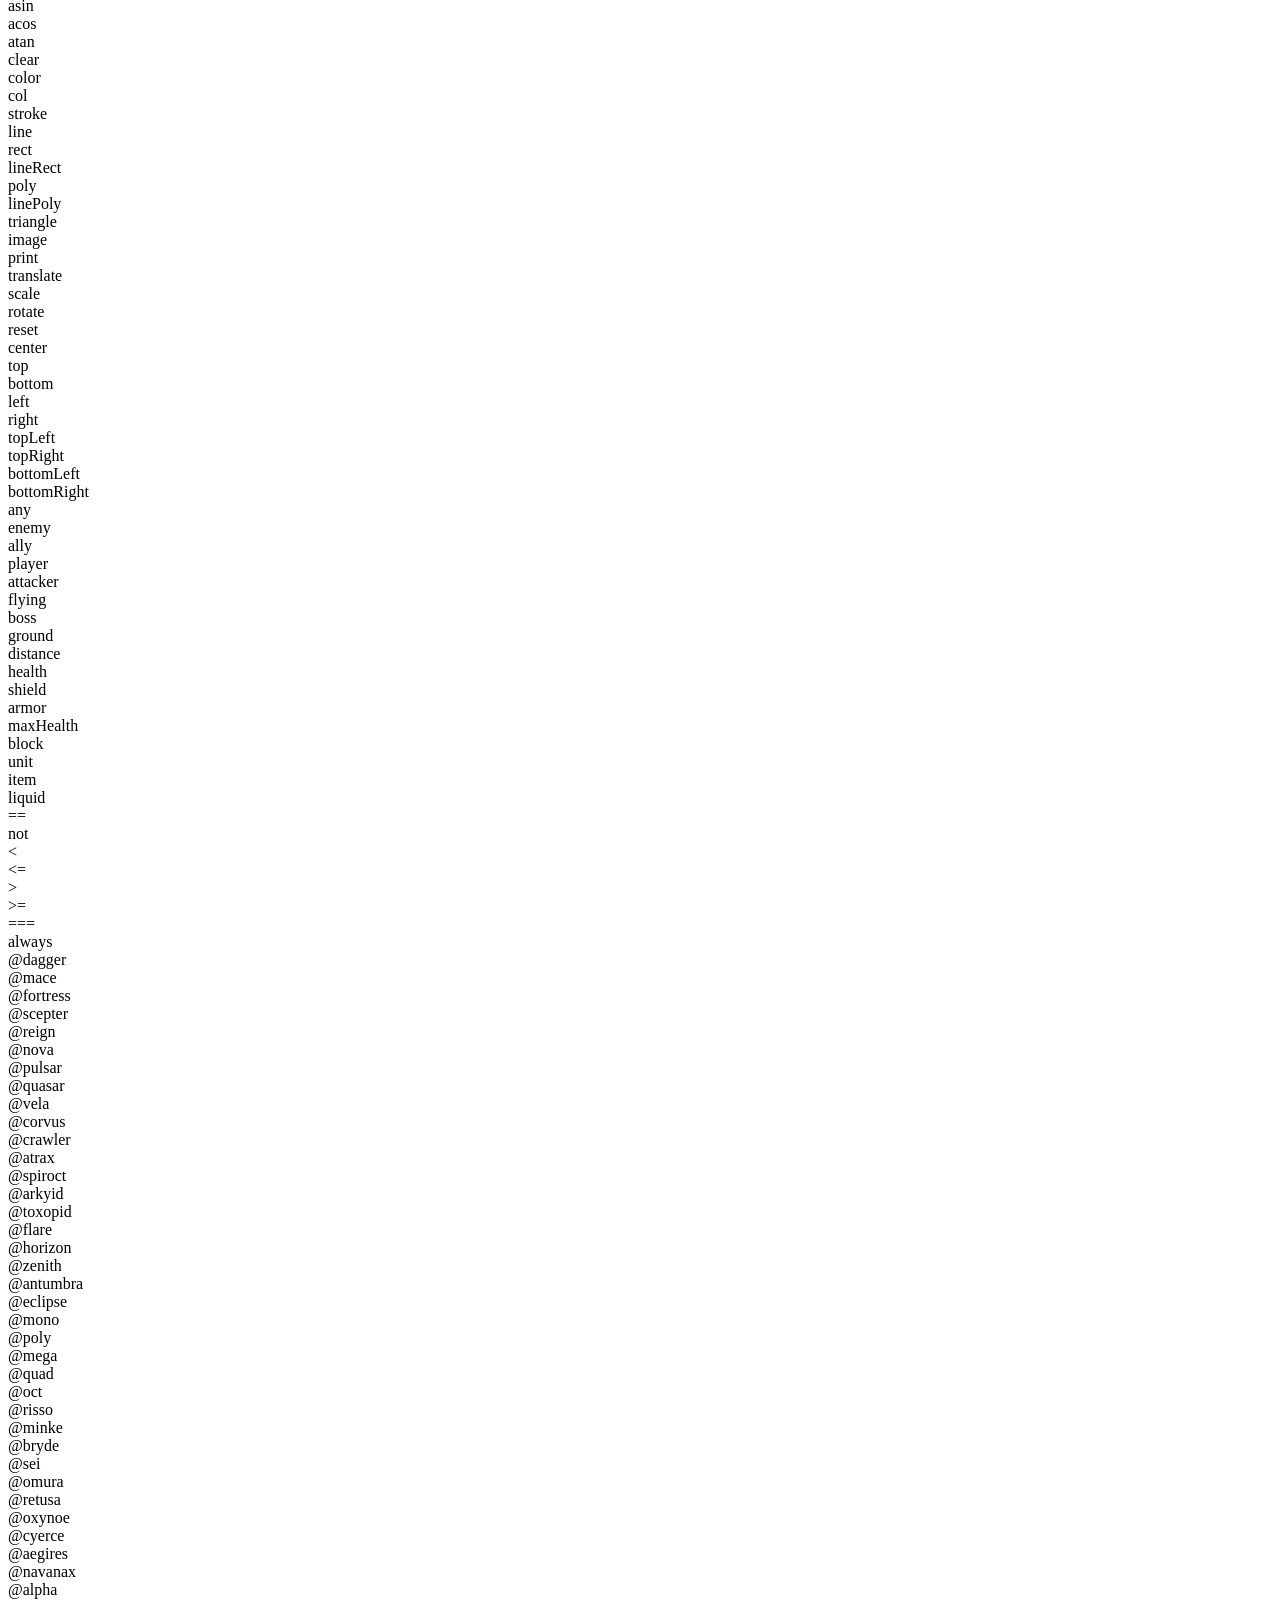
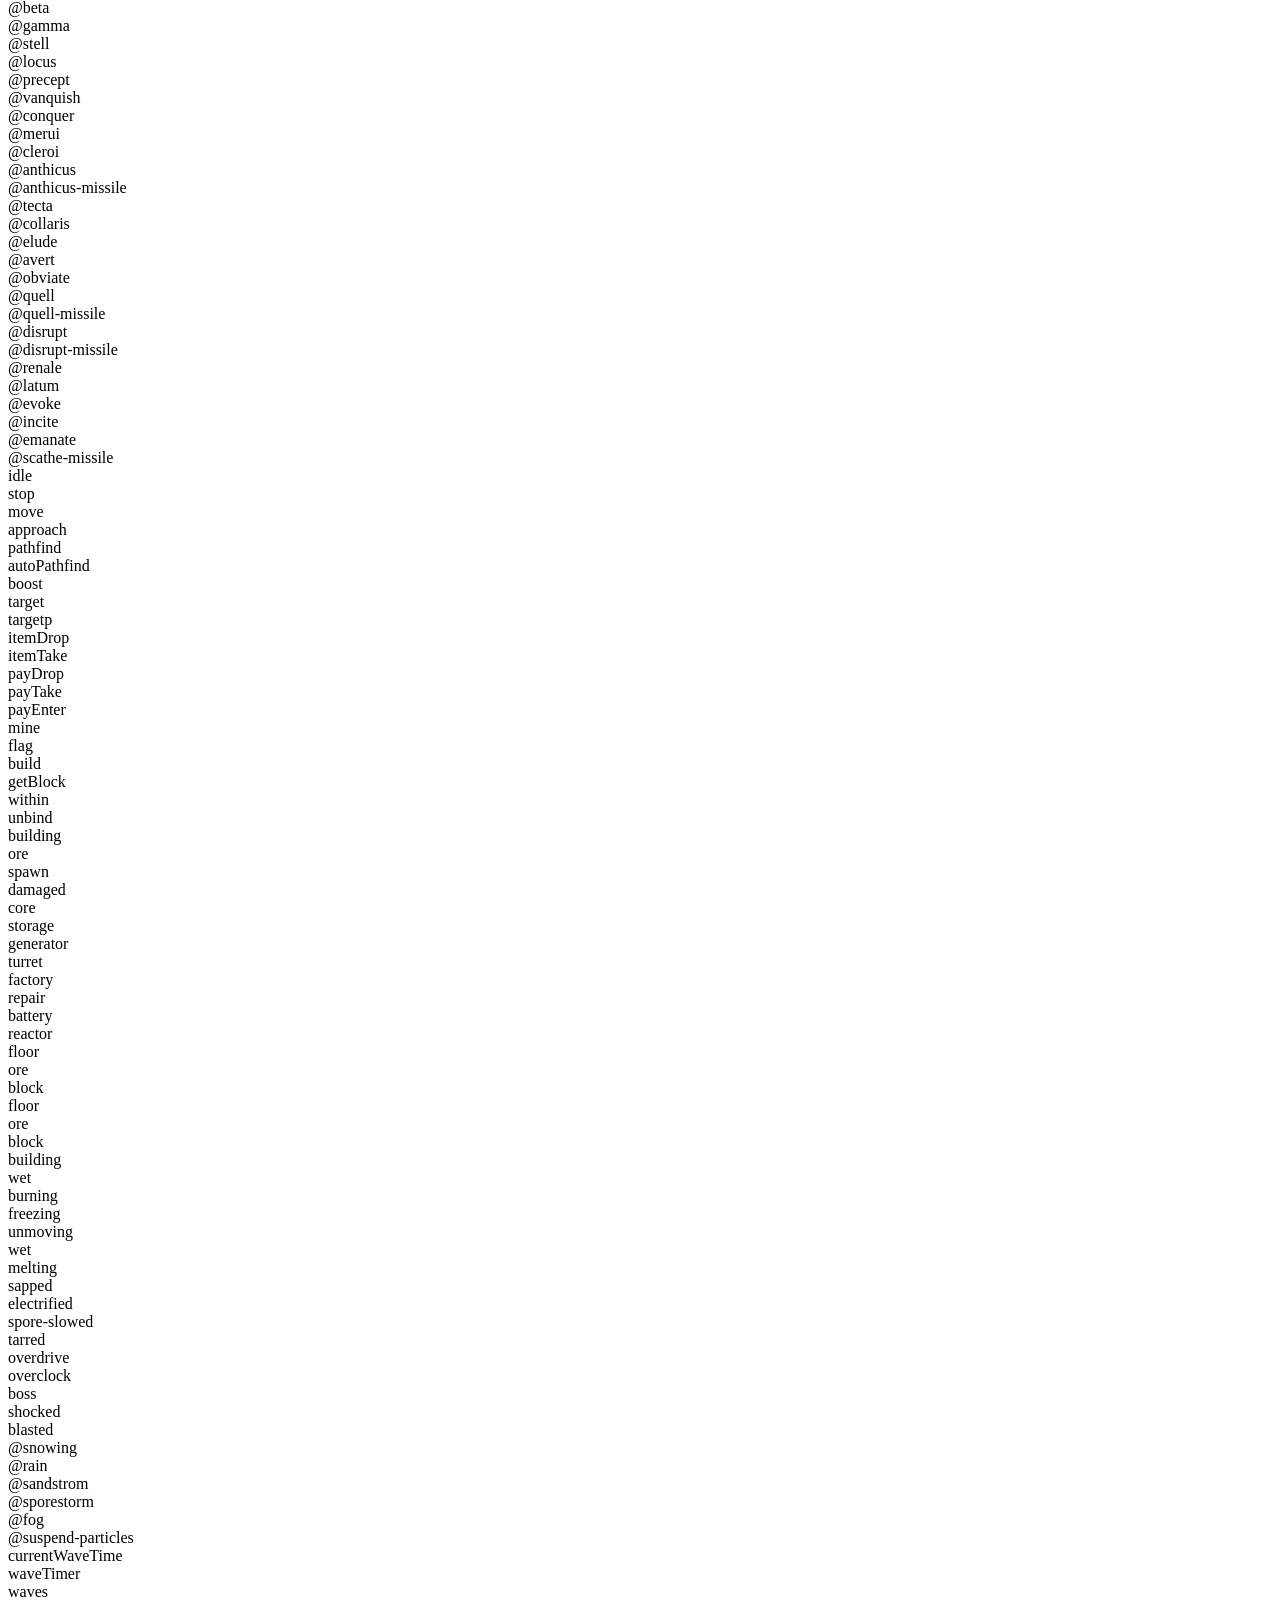
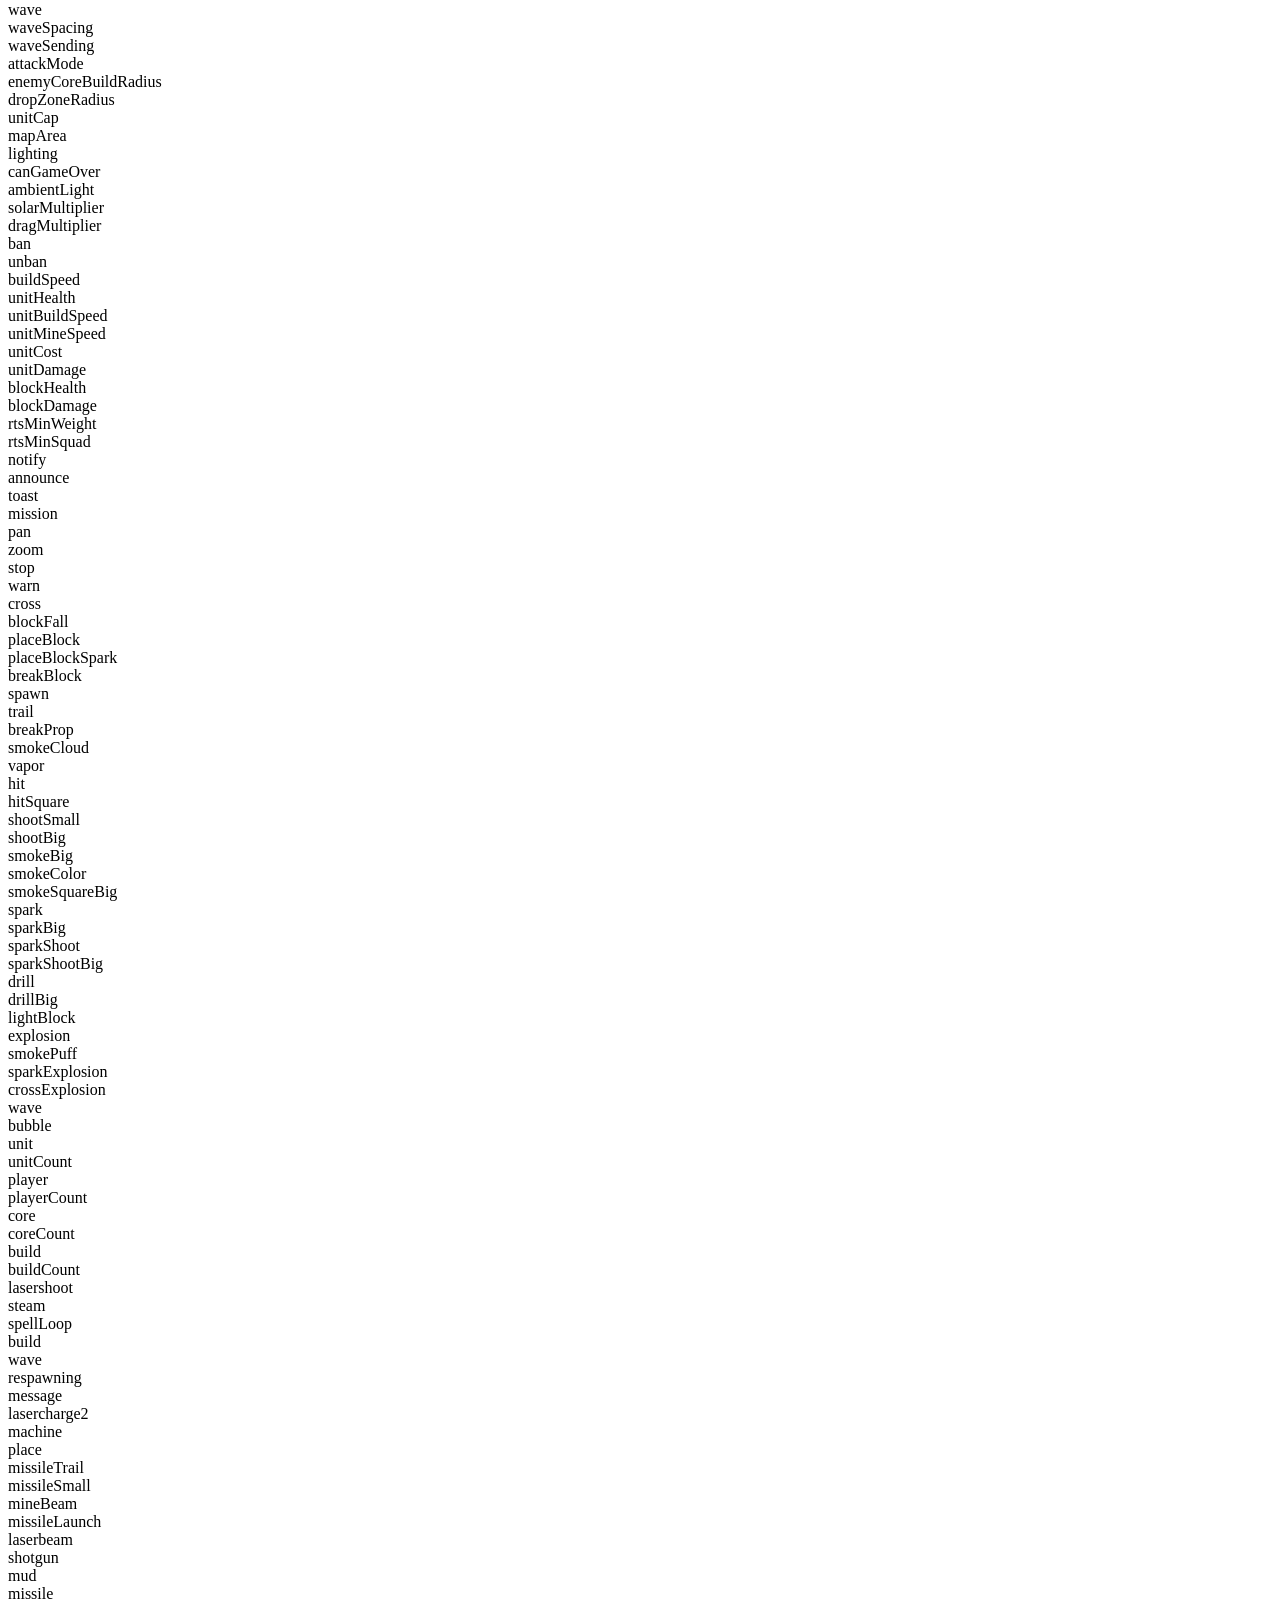
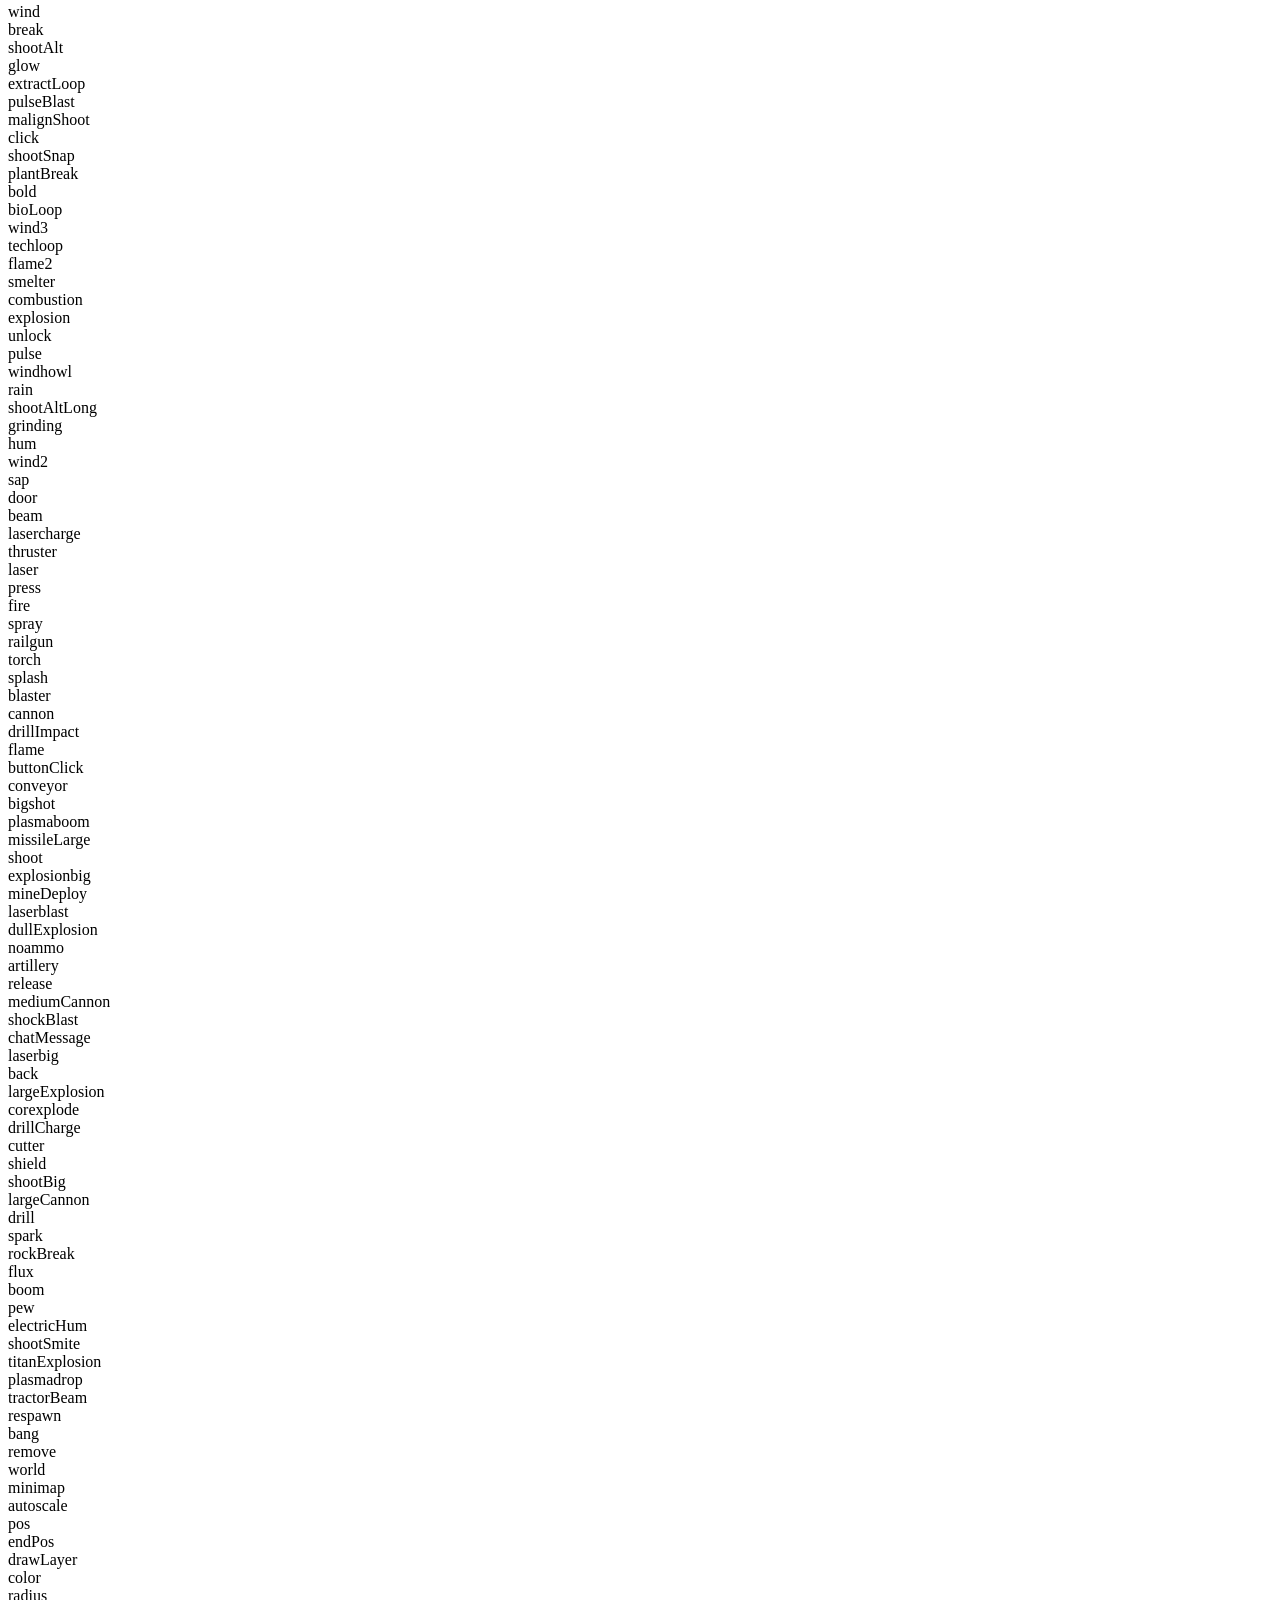
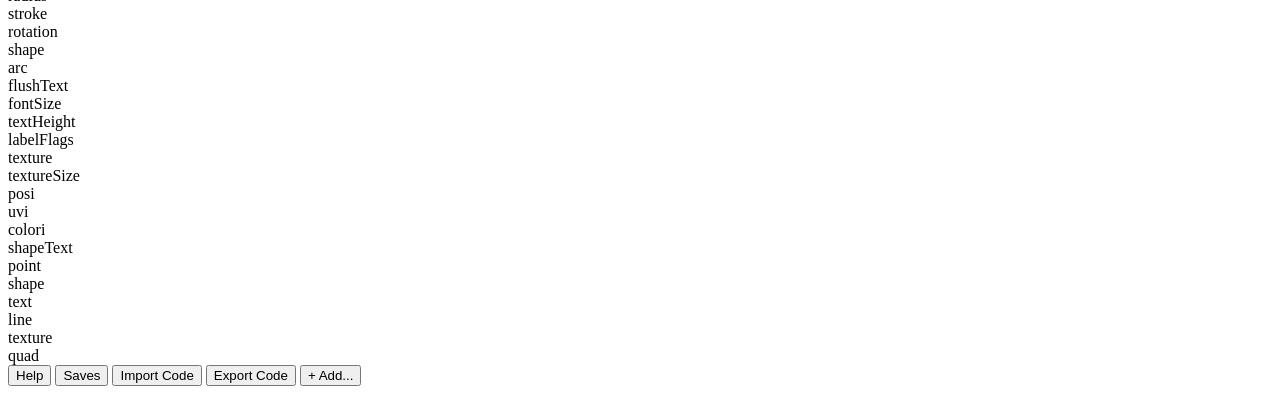
==== commit 076b9743: "Create and use getBlockMenu" ====
--- a/MlogDocs/ProcessorUI/index.html
+++ b/MlogDocs/ProcessorUI/index.html
@@ -16,7 +16,6 @@
     <link rel="stylesheet" href="../../root.css">
     <link rel="stylesheet" href="styles.css">
     <link rel="icon" href="../image/micro-processor.png" type="image/png">
-    <script defer src="scripts/load.js"></script>
     <script defer src="script.js"></script>
 </head>
 <body>
@@ -736,6 +735,12 @@
             <div id="setBlockOre">ore</div>
             <div>block</div>
         </div>
+        <div id="getBlockMenu" class="popUpMenu">
+            <div>floor</div>
+            <div>ore</div>
+            <div>block</div>
+            <div>building</div>
+        </div>
         <div id="applyStatusMenu" class="popUpMenu">
             <div>wet</div>
             <div>burning</div>
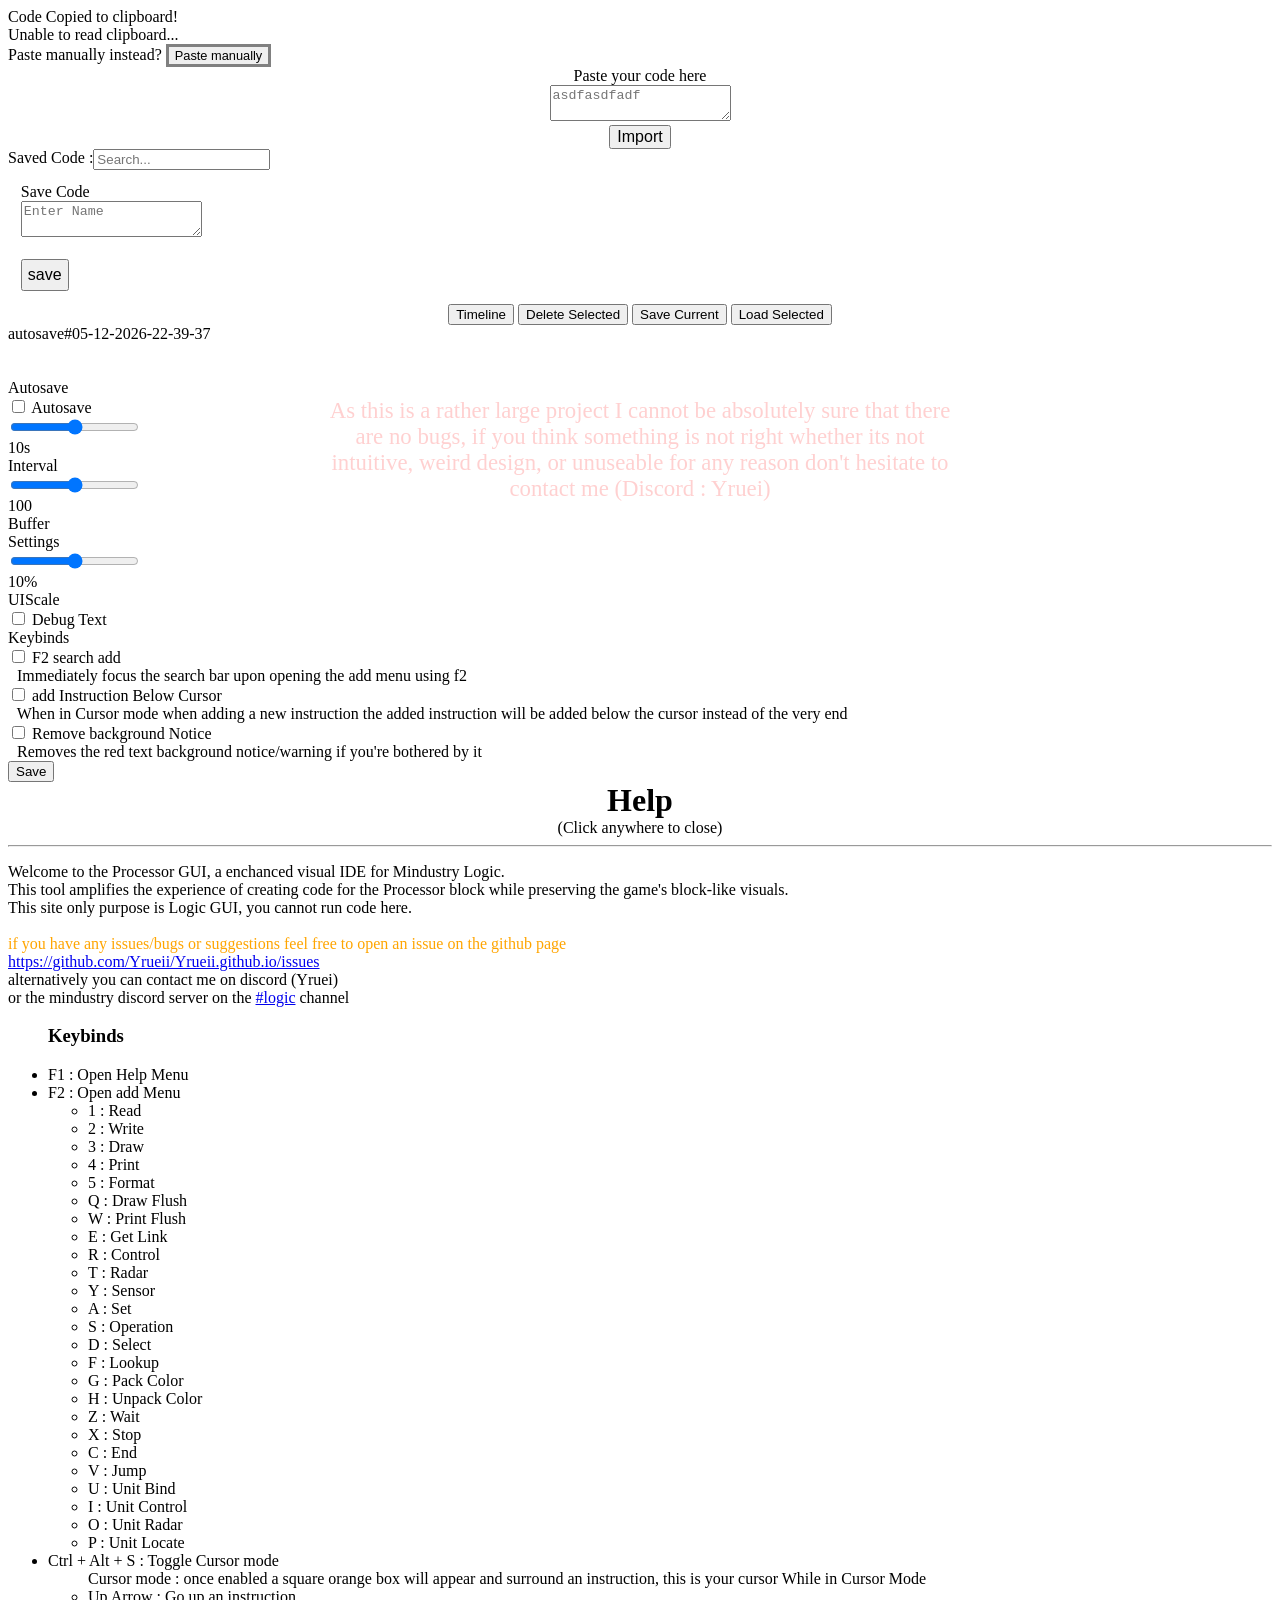
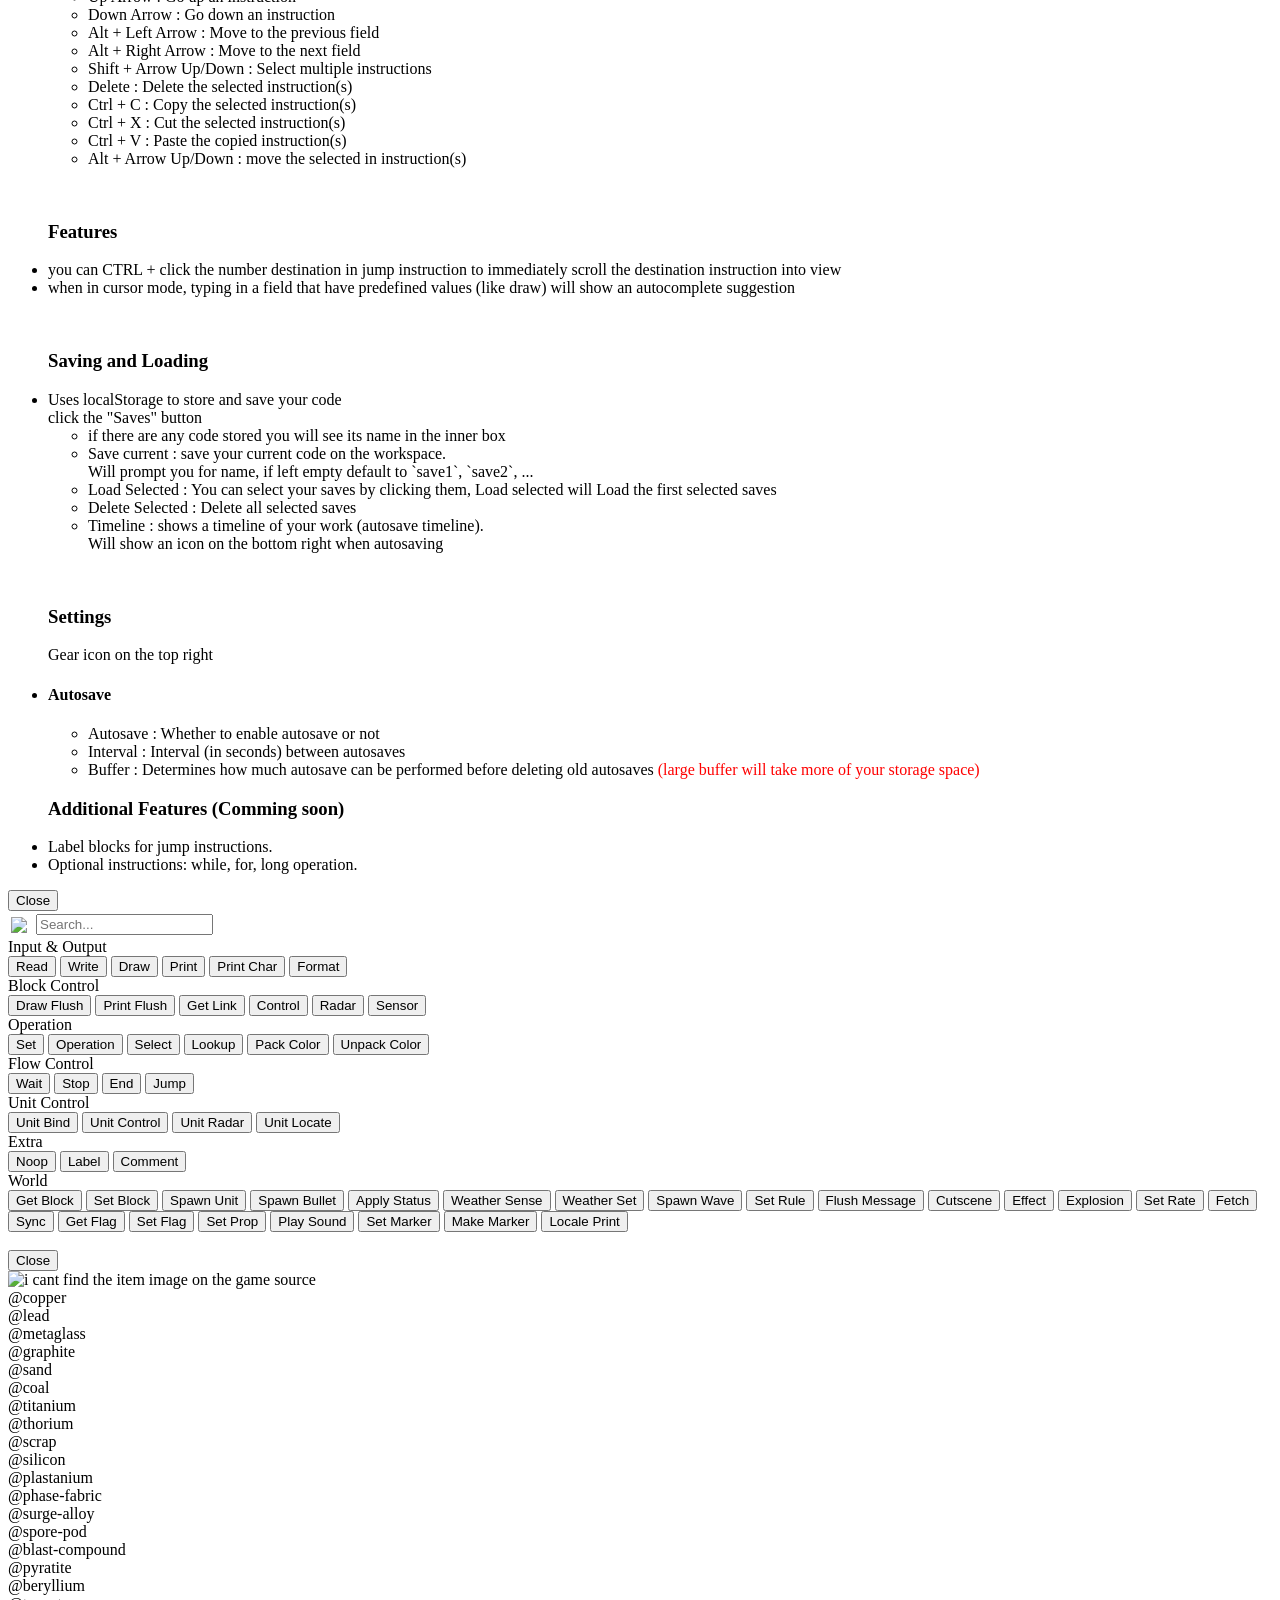
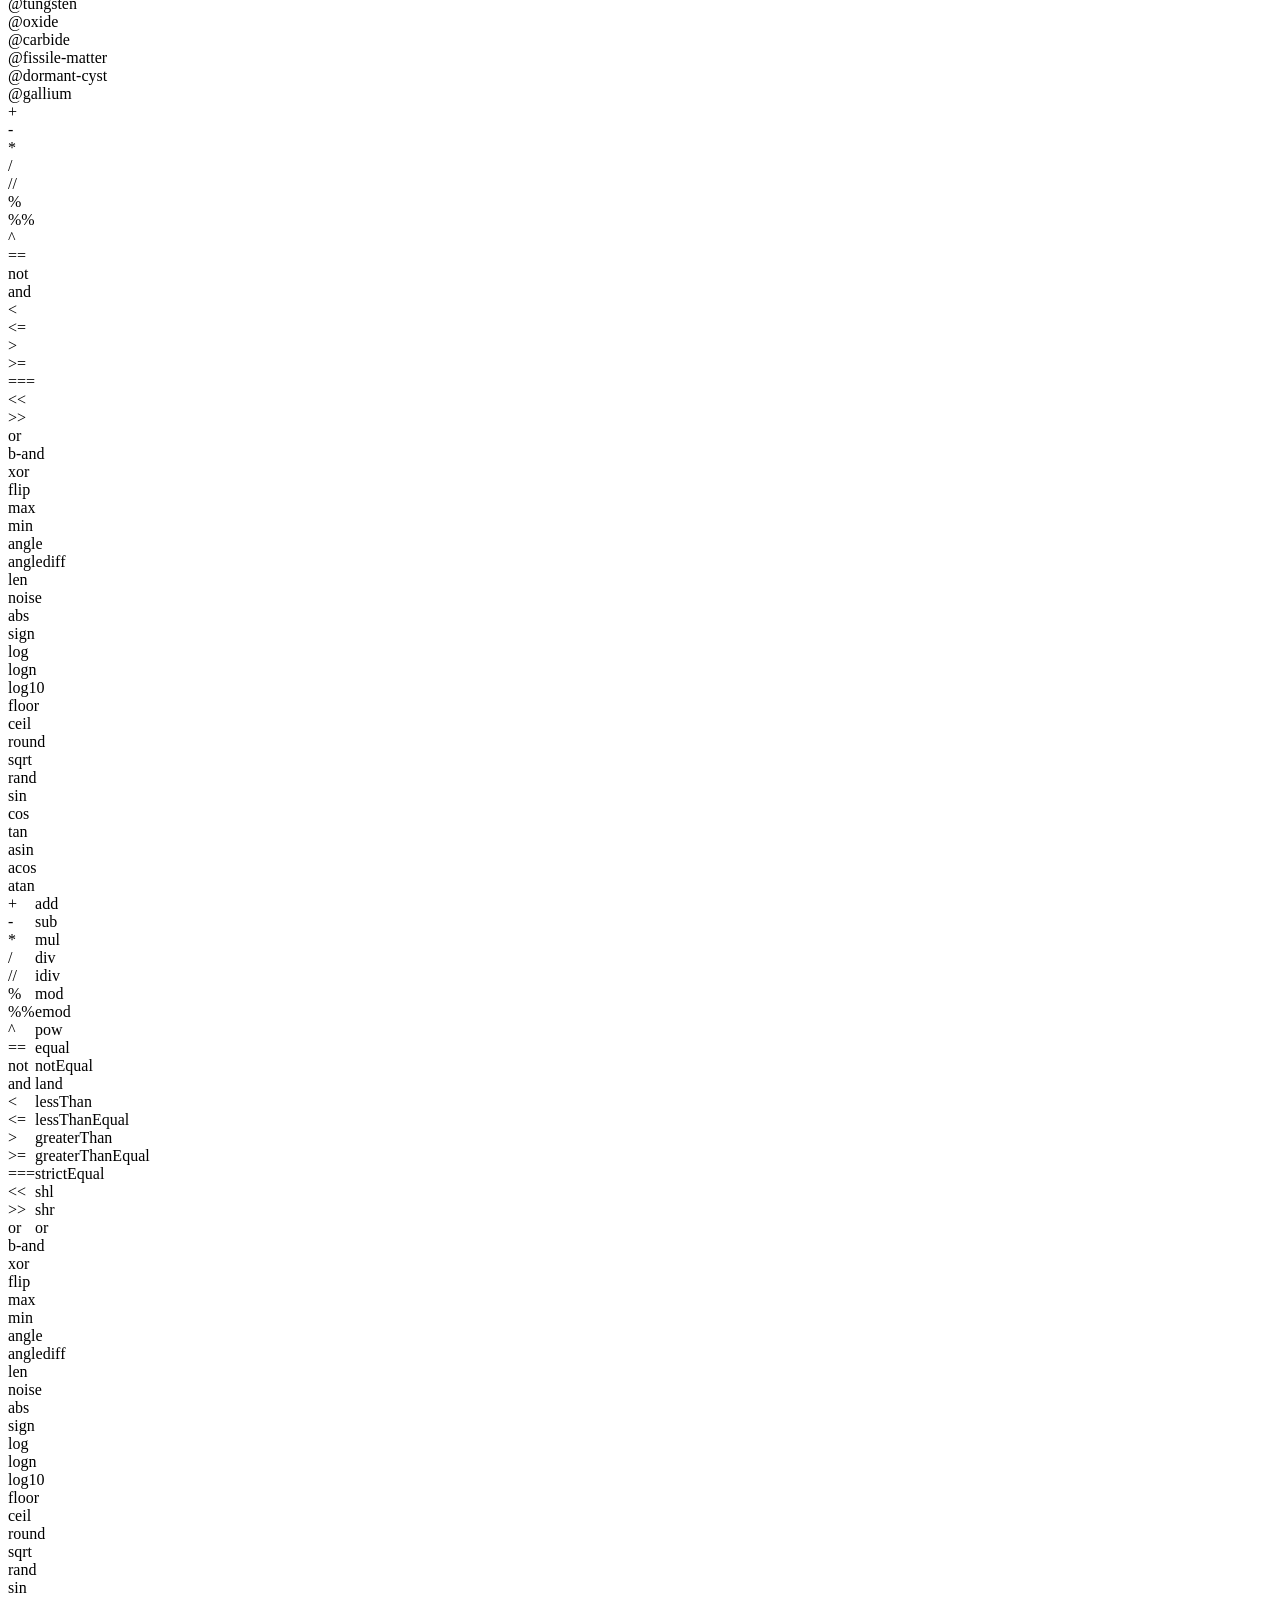
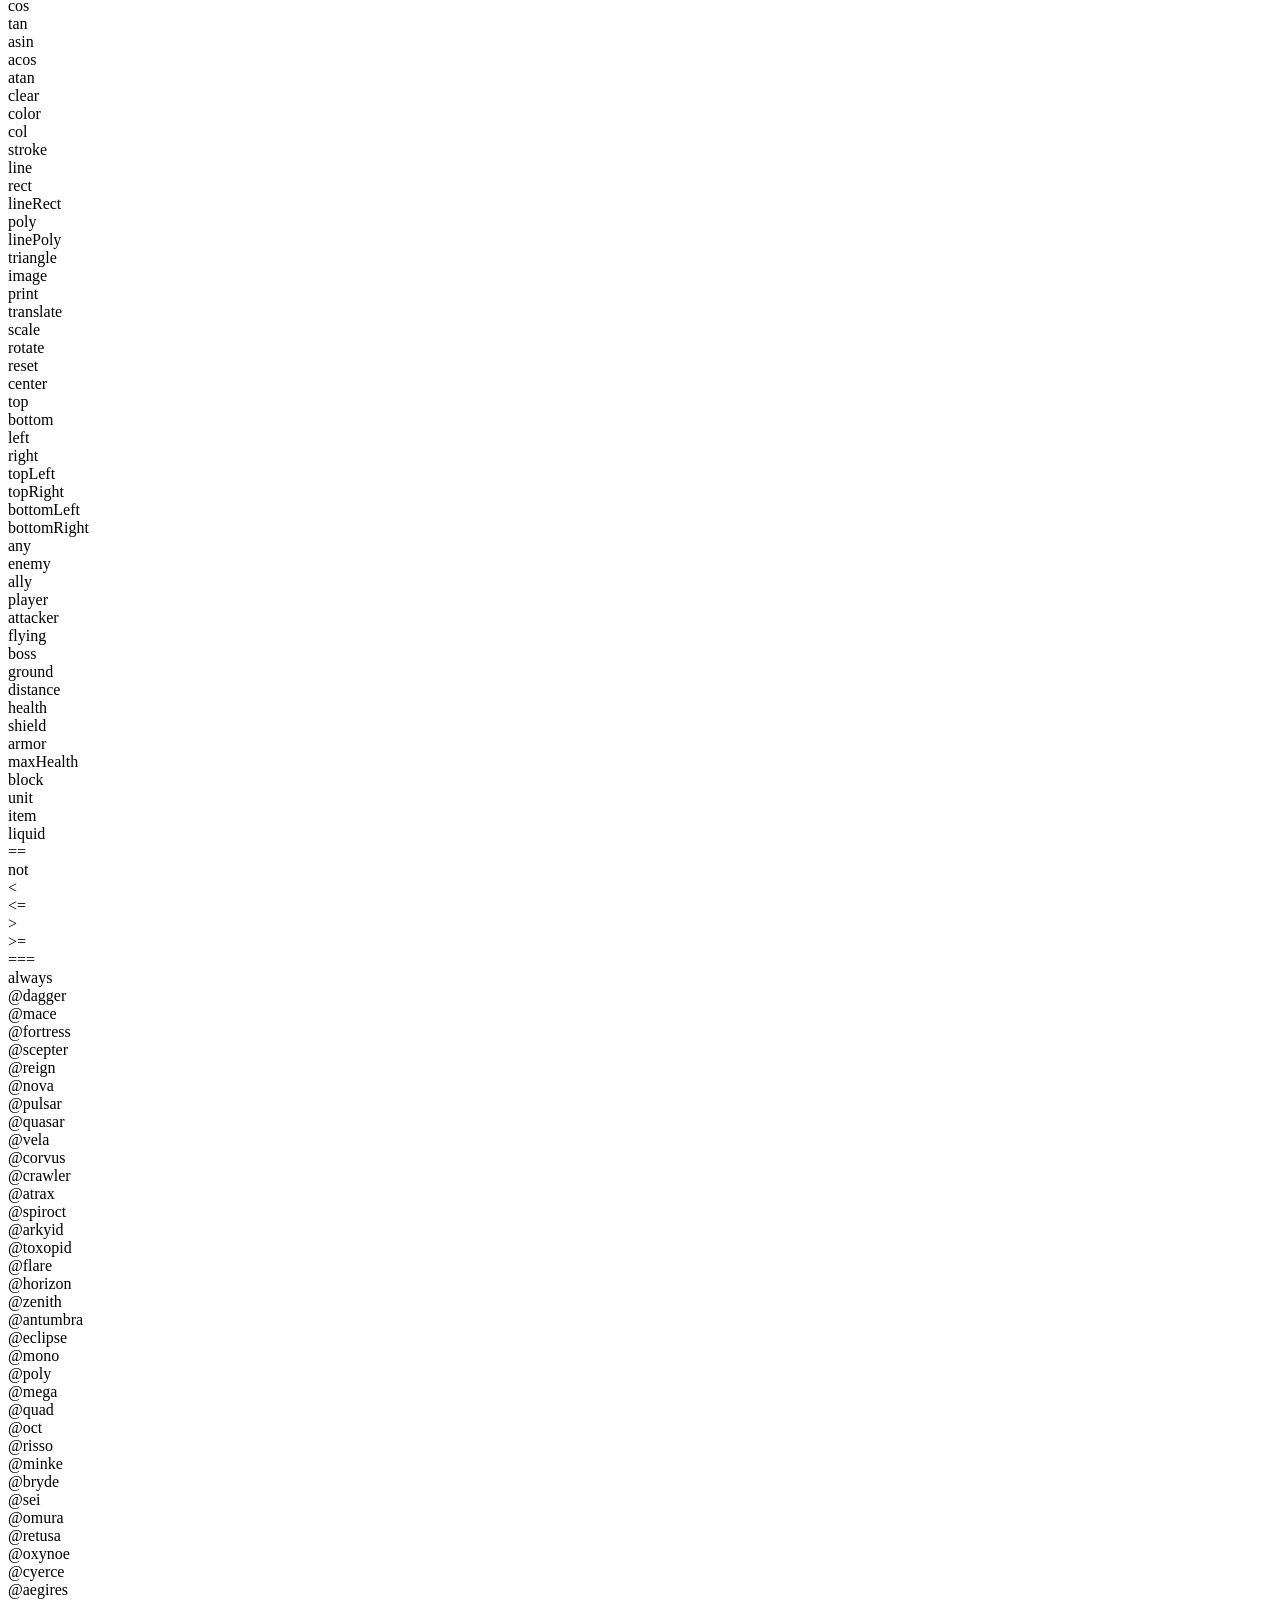
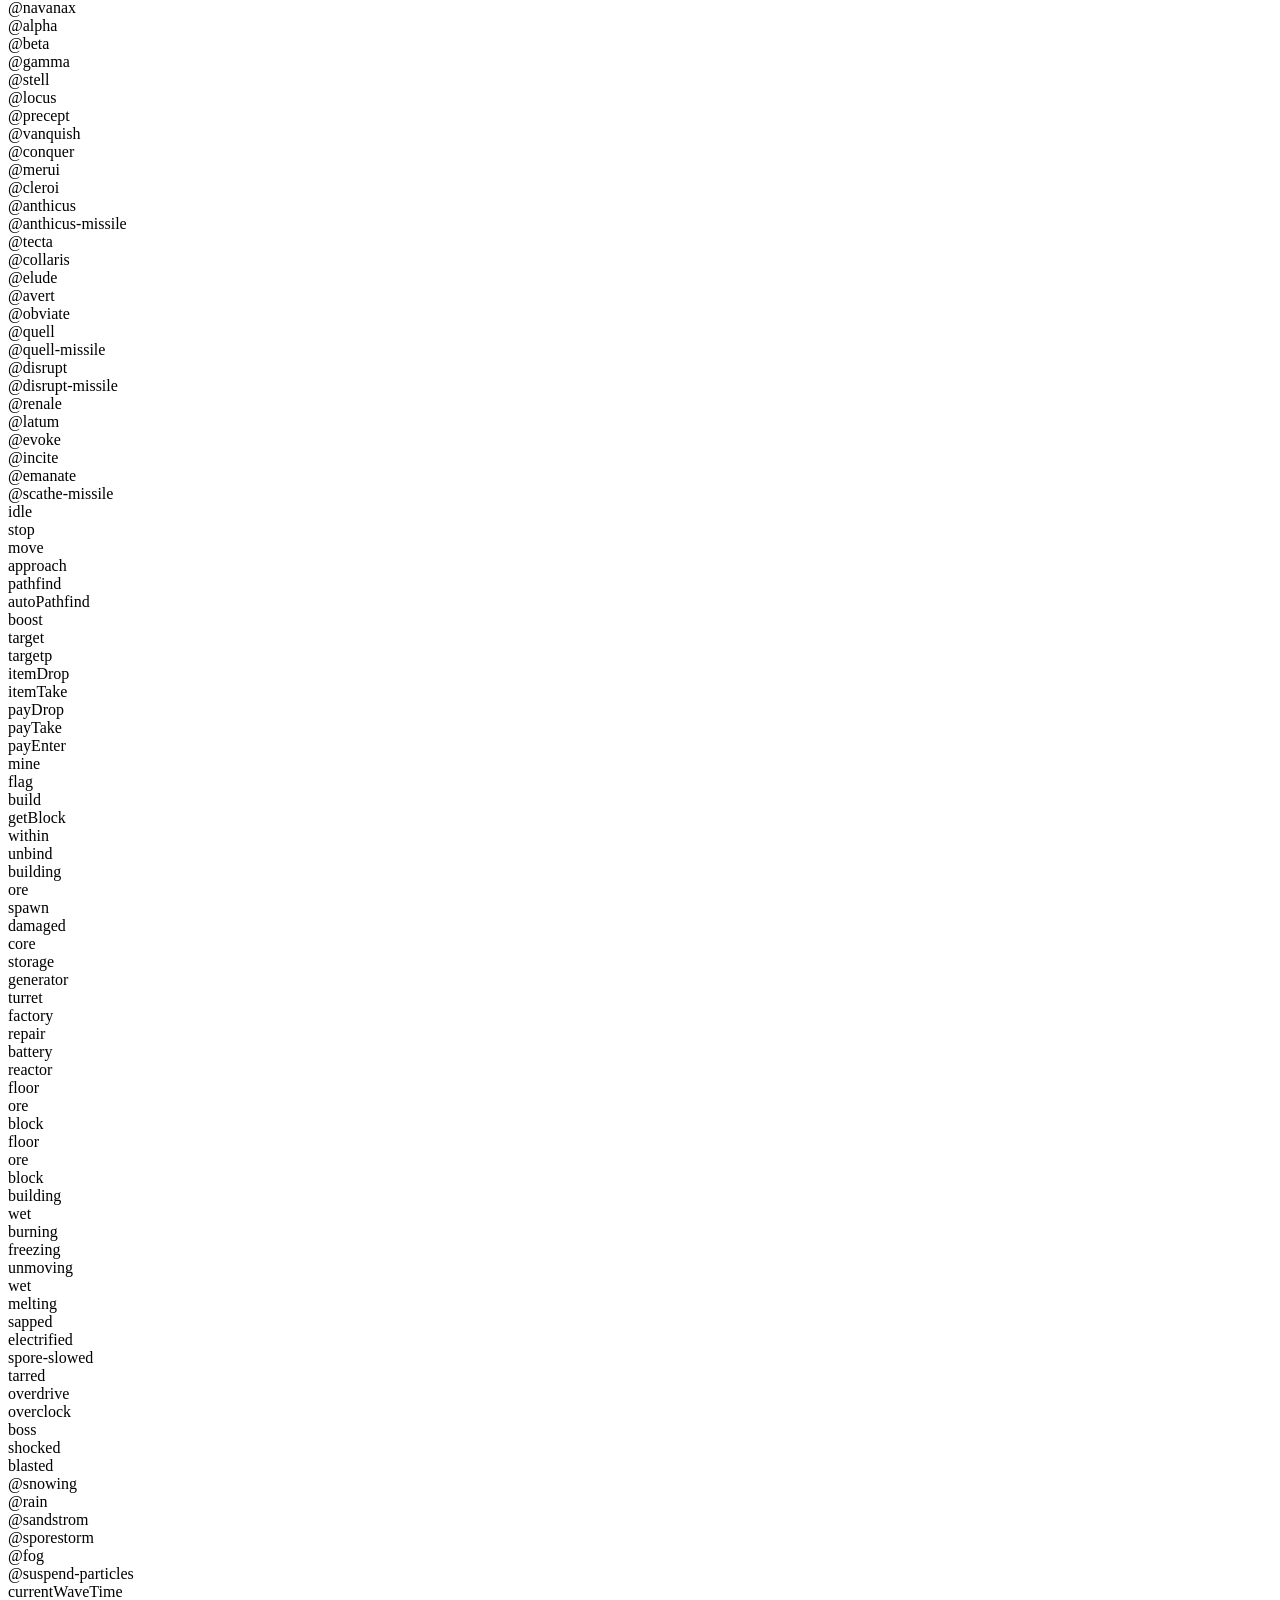
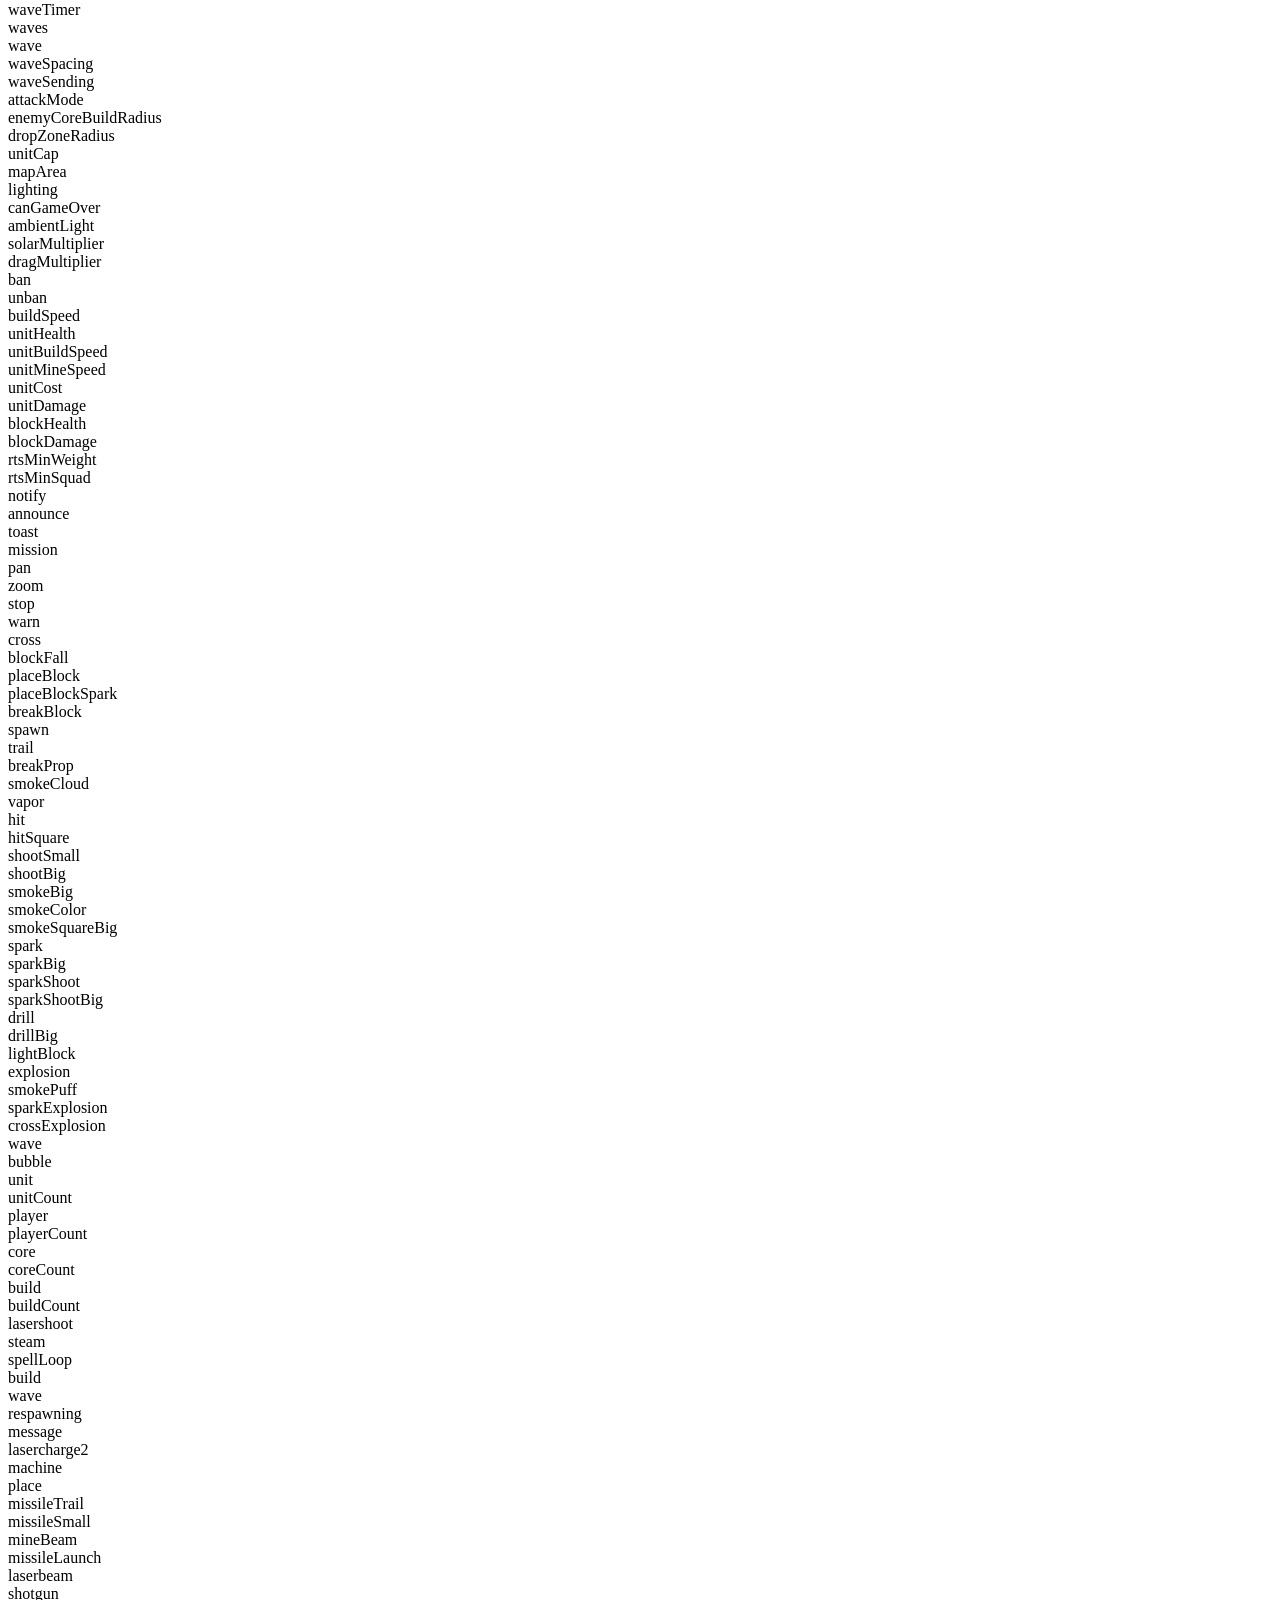
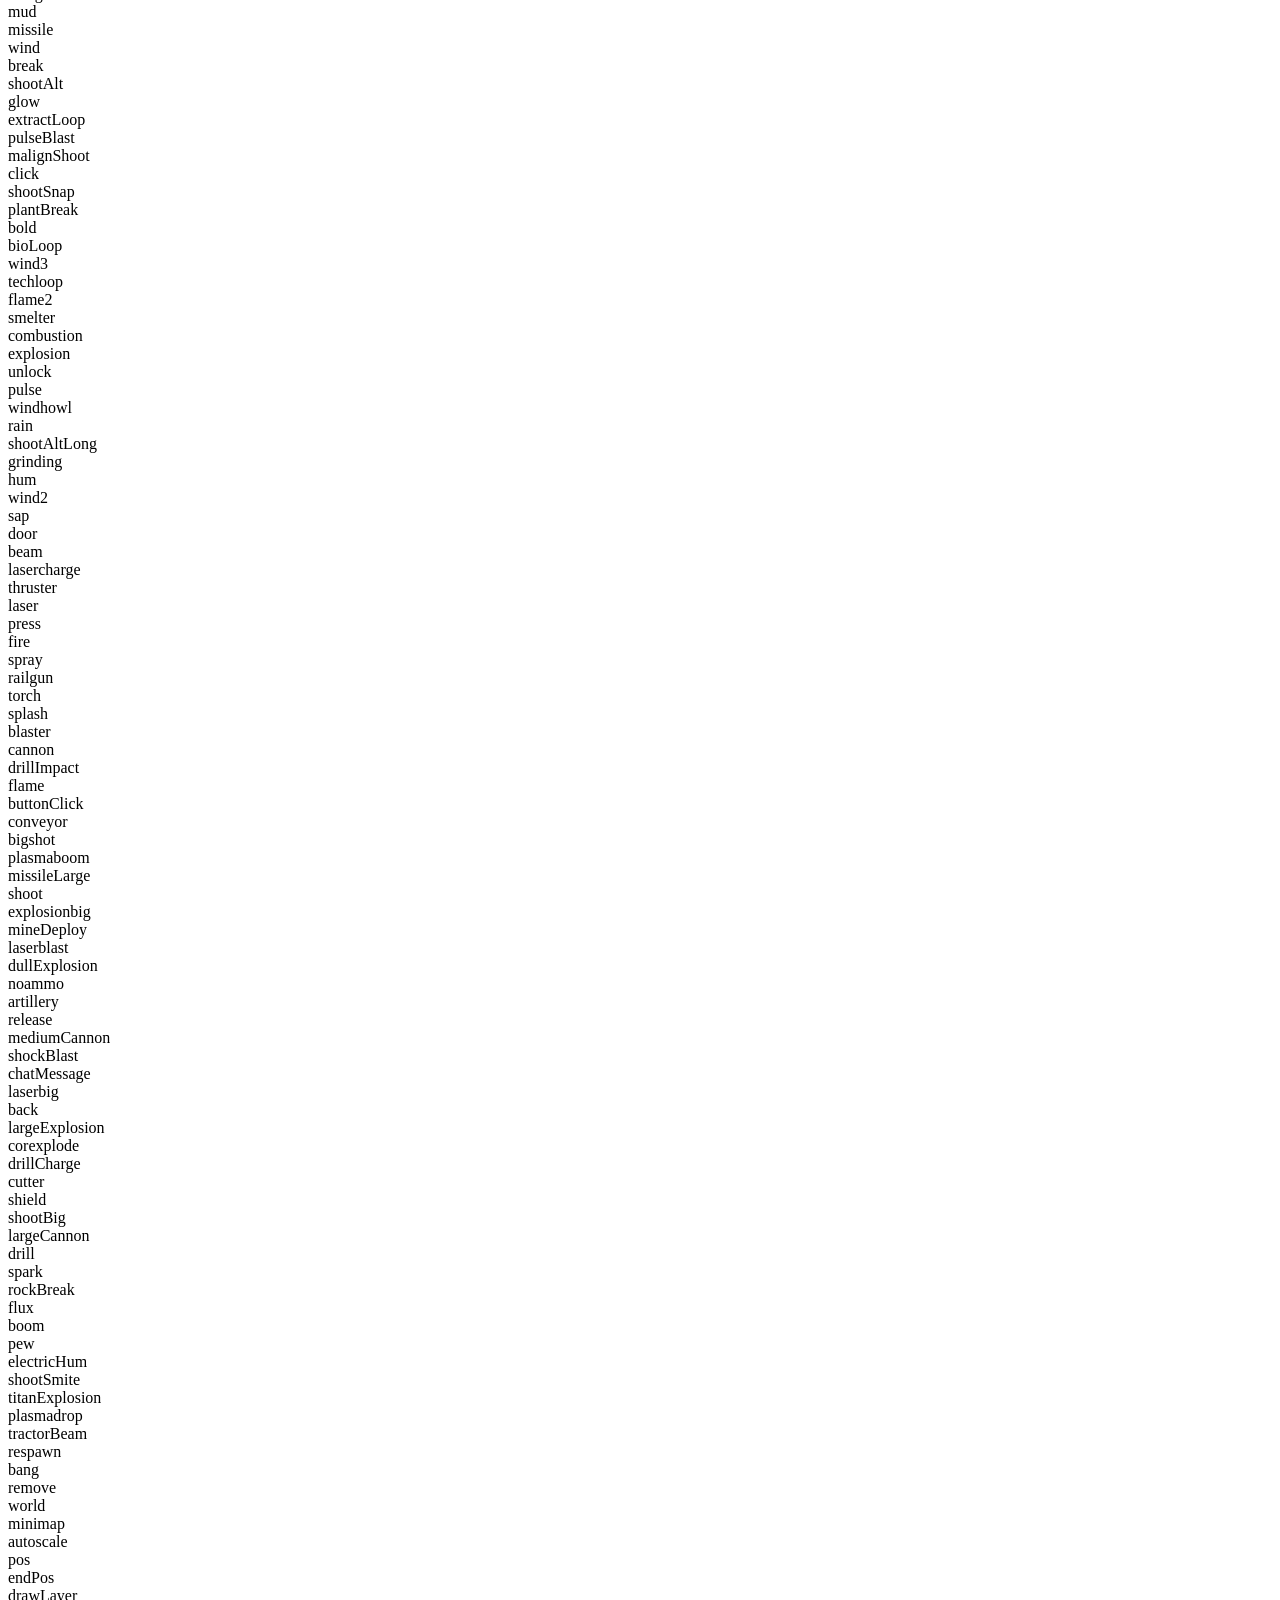
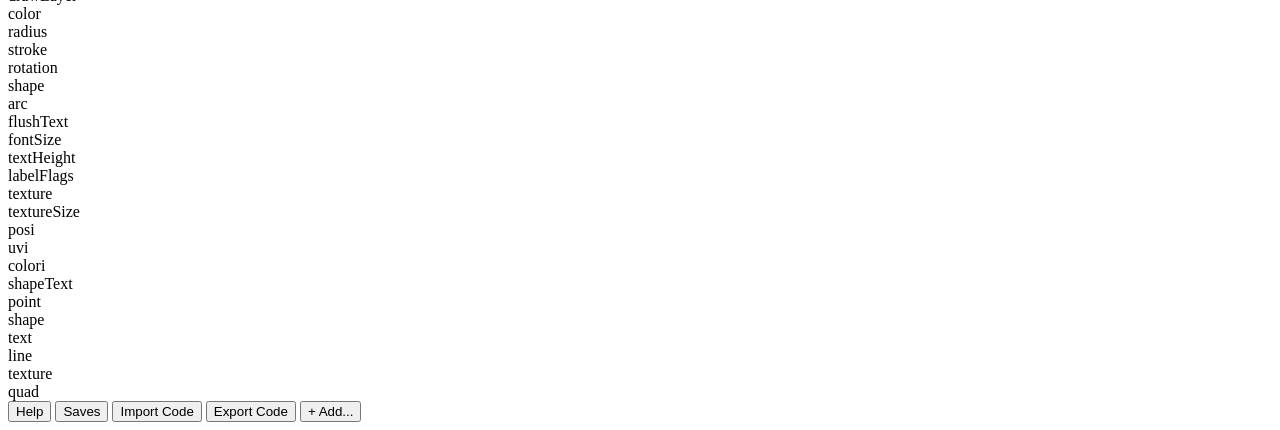
==== commit 78d02bba: "Add select and unpack color" ====
--- a/MlogDocs/ProcessorUI/index.html
+++ b/MlogDocs/ProcessorUI/index.html
@@ -16,6 +16,7 @@
     <link rel="stylesheet" href="../../root.css">
     <link rel="stylesheet" href="styles.css">
     <link rel="icon" href="../image/micro-processor.png" type="image/png">
+    <script defer src="scripts/load.js"></script>
     <script defer src="script.js"></script>
 </head>
 <body>
@@ -211,8 +212,10 @@
                         <li>Y : Sensor</li>
                         <li>A : Set</li>
                         <li>S : Operation</li>
-                        <li>D : Lookup</li>
-                        <li>F : Pack Color</li>
+                        <li>D : Select</li>
+                        <li>F : Lookup</li>
+                        <li>G : Pack Color</li>
+                        <li>H : Unpack Color</li>
                         <li>Z : Wait</li>
                         <li>X : Stop</li>
                         <li>C : End</li>
@@ -317,8 +320,10 @@
                 <div class="operation gridButton">
                     <button class="addItems">Set</button>
                     <button class="addItems">Operation</button>
+                    <button class="addItems">Select</button>
                     <button class="addItems">Lookup</button>
                     <button class="addItems">Pack Color</button>
+                    <button class="addItems">Unpack Color</button>
                 </div>
                 <div class="wizard-title">Flow Control<div class="line"></div></div>
                 <div class="flowControl gridButton">
